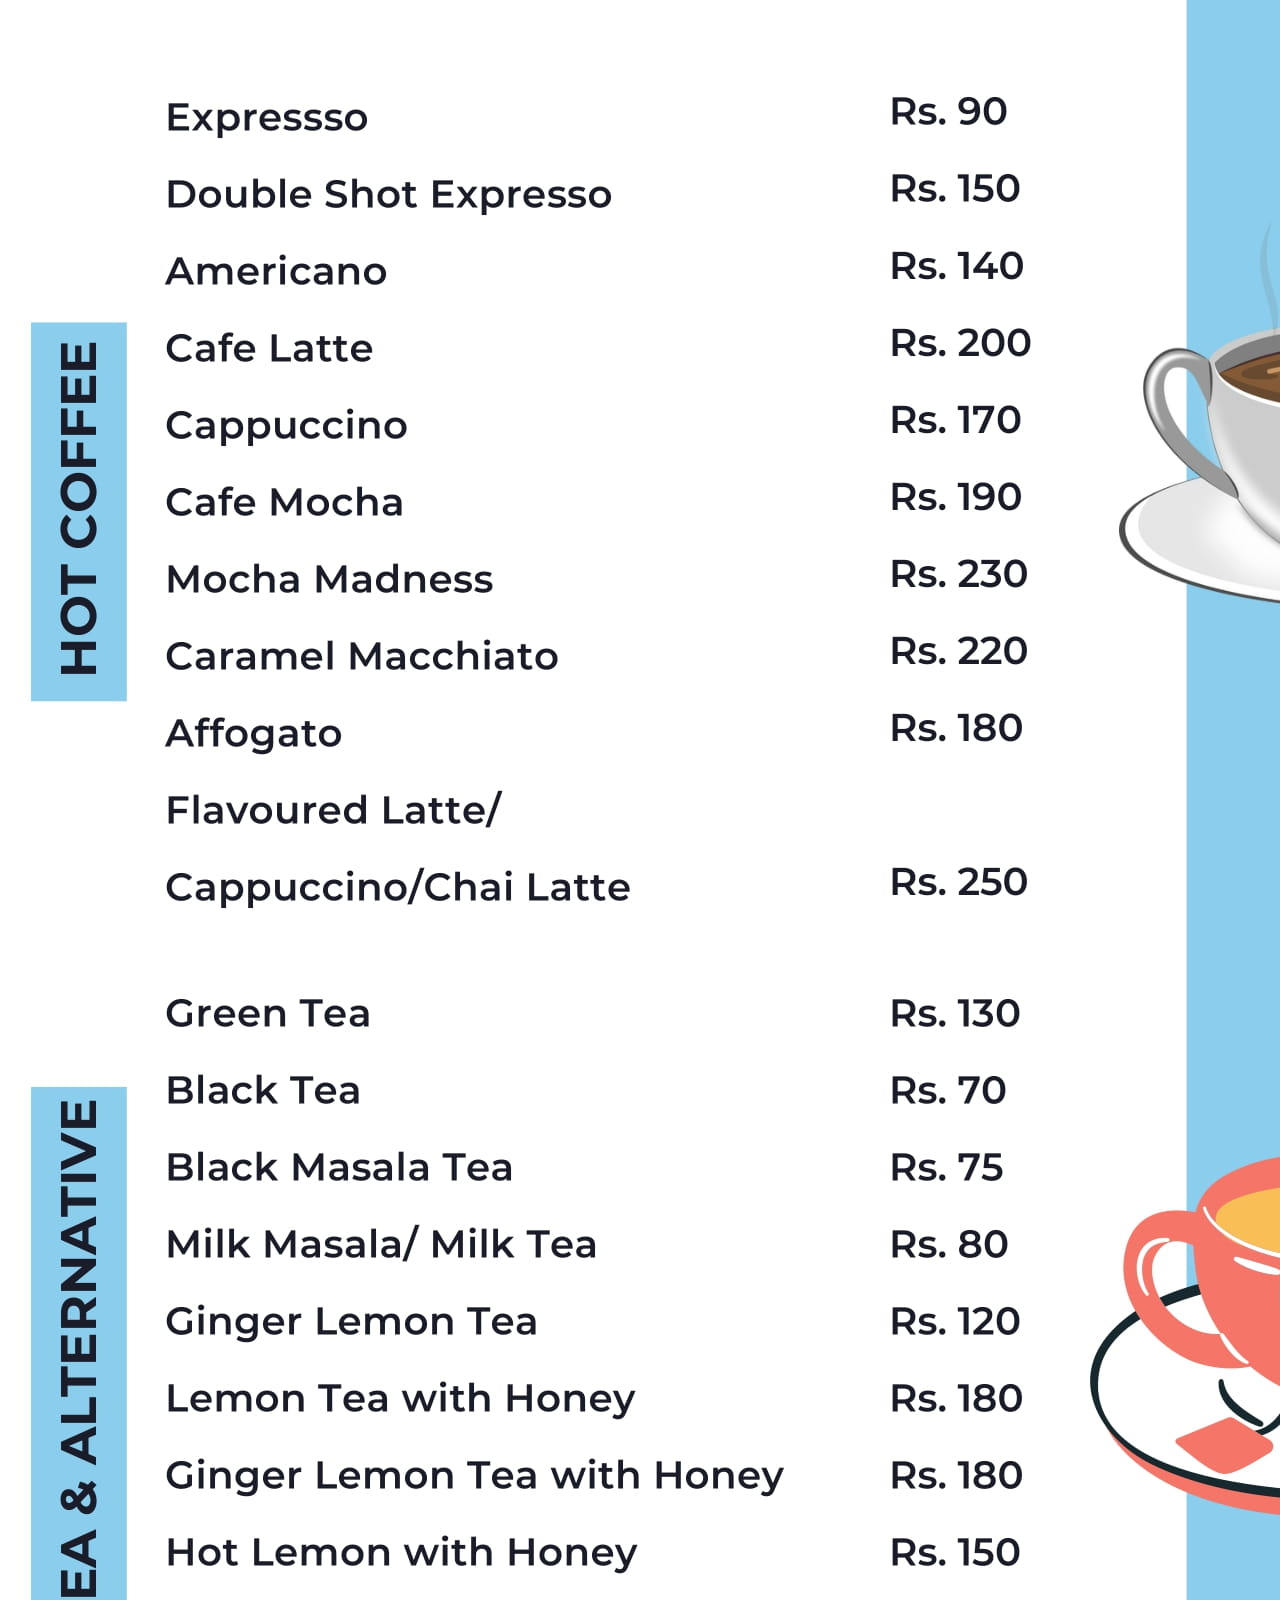
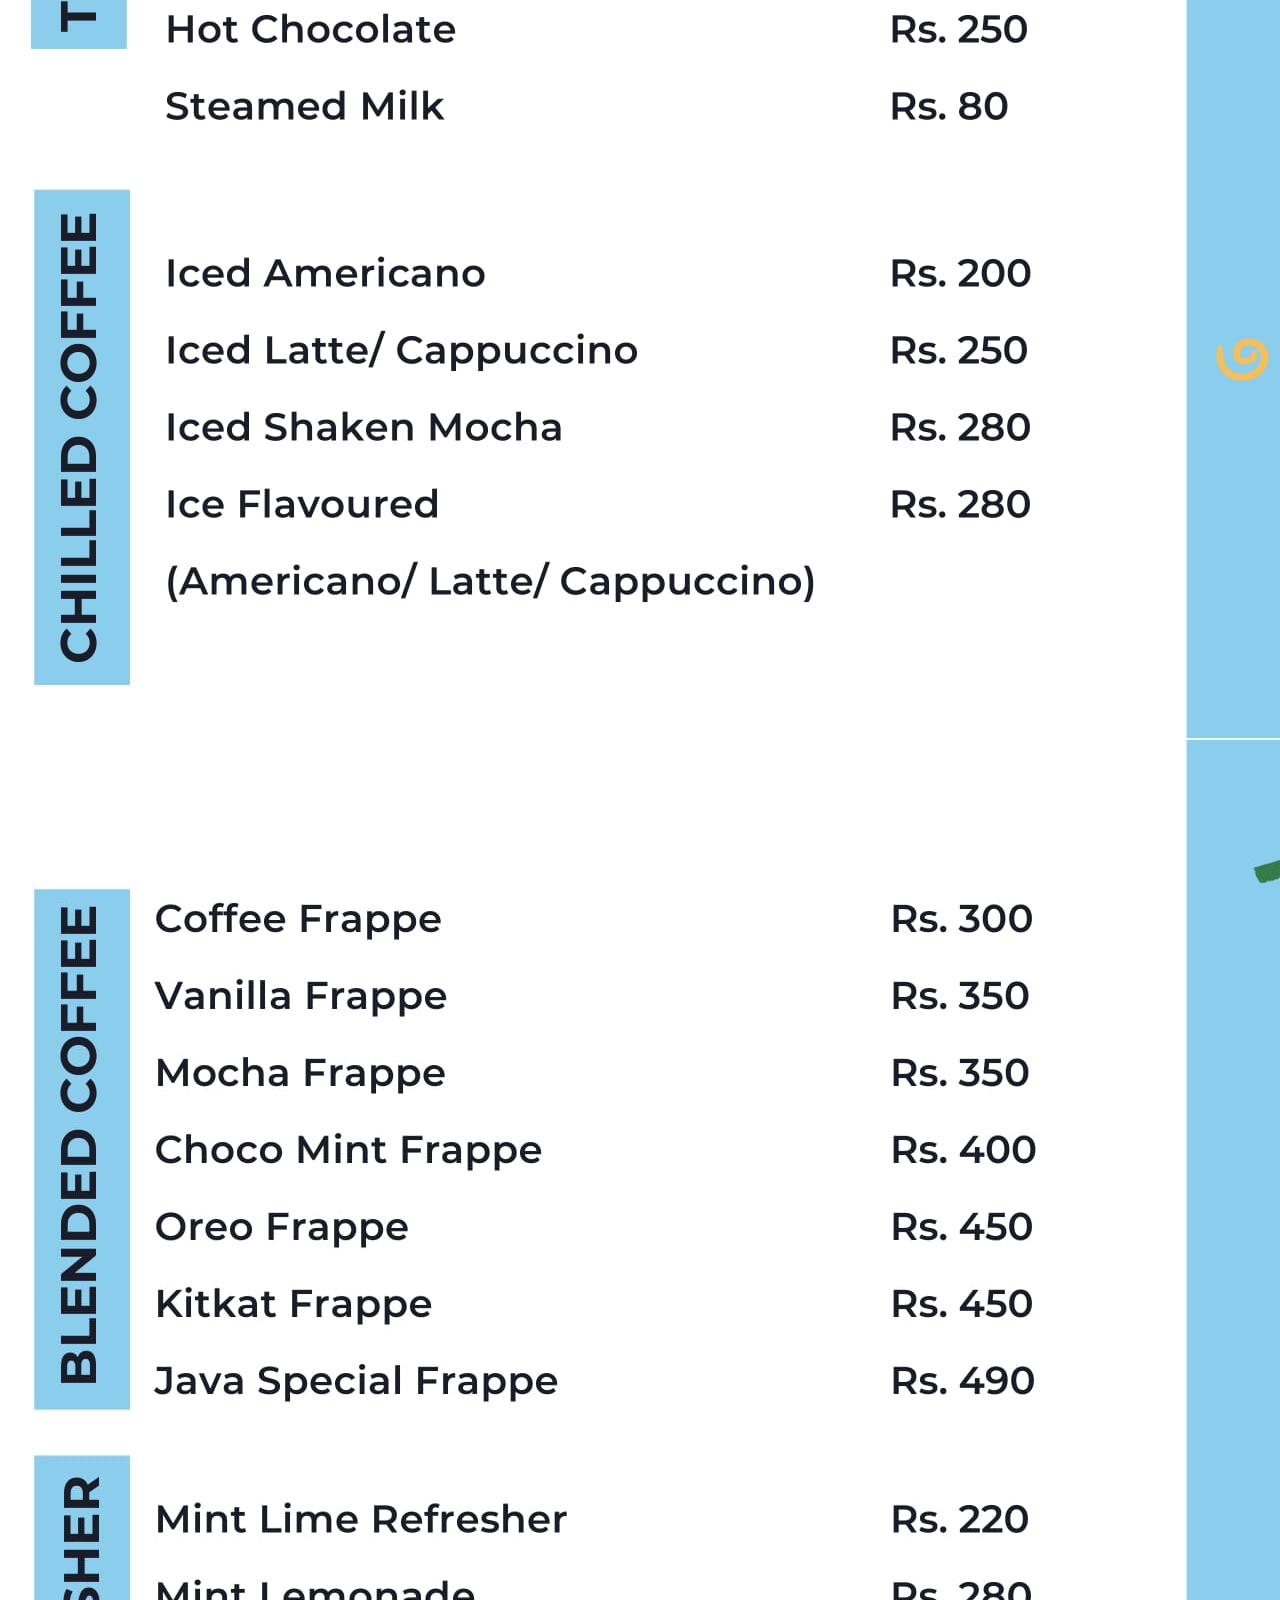
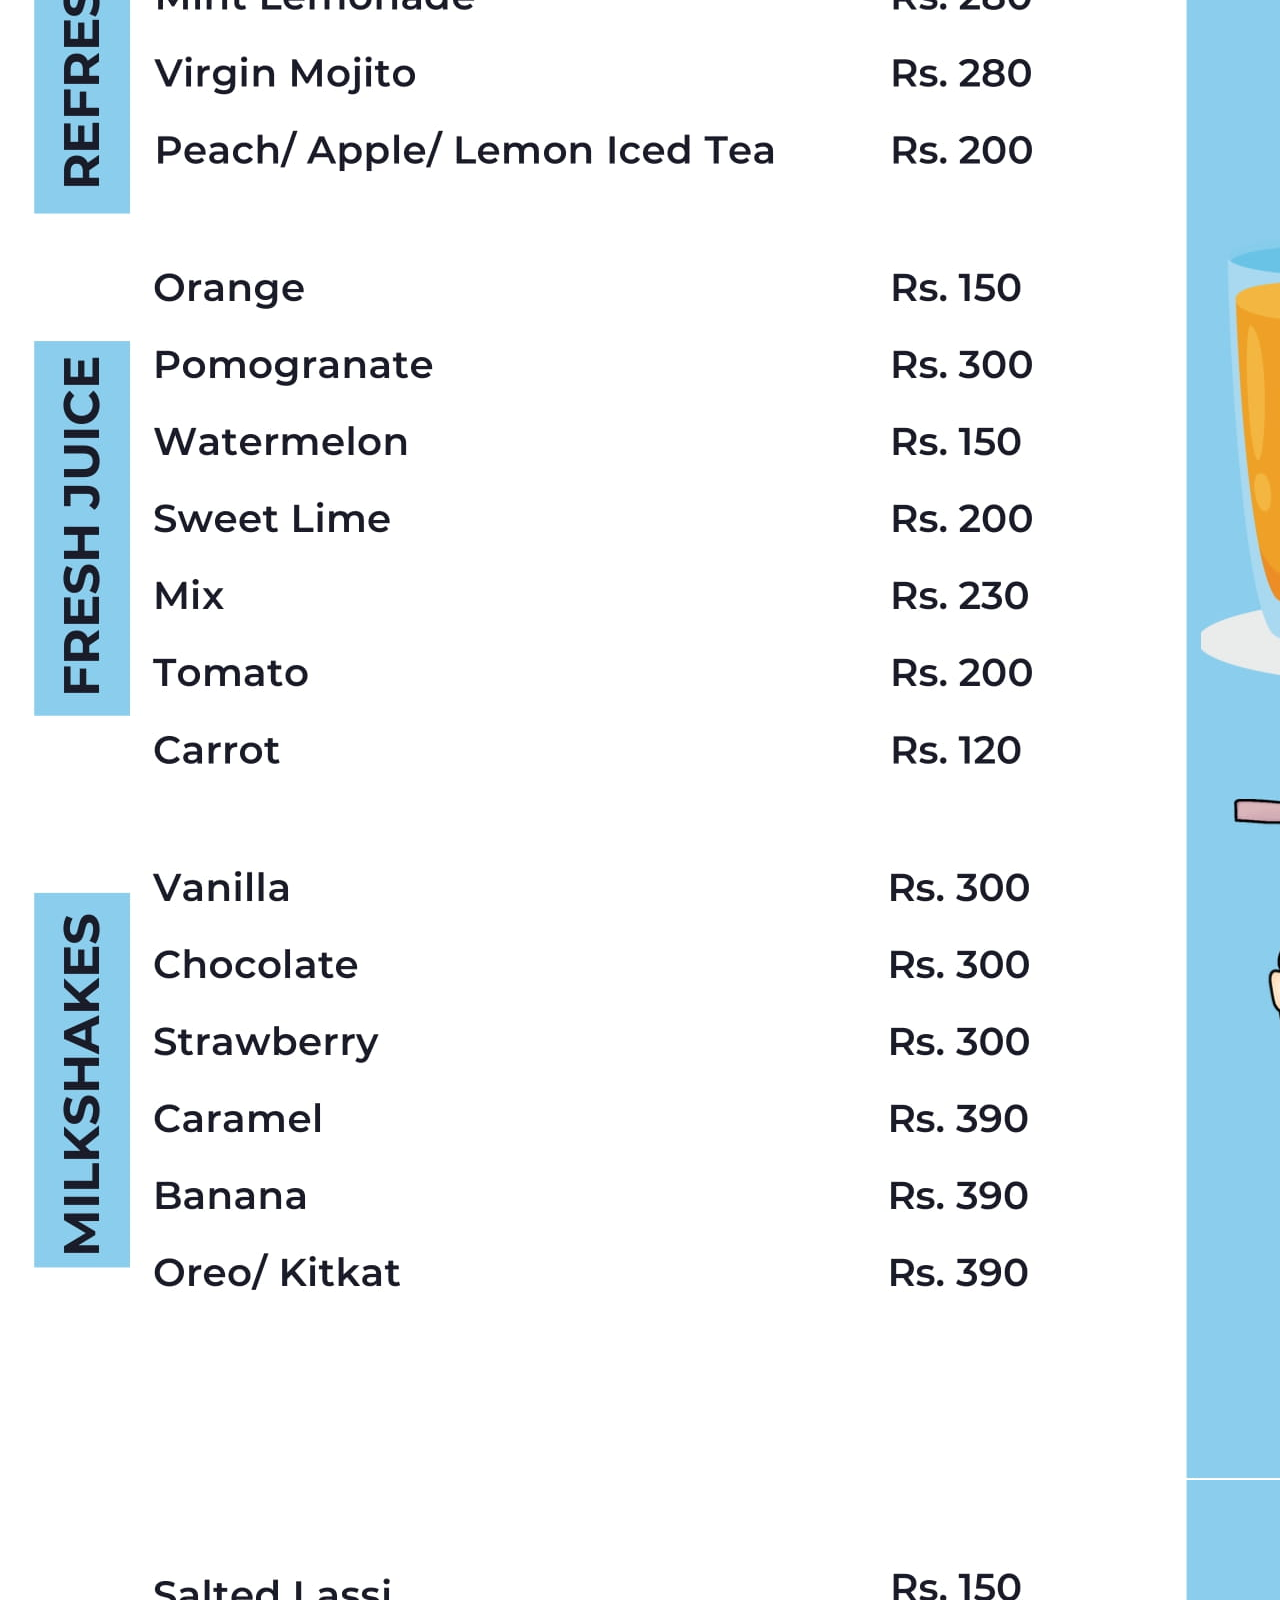
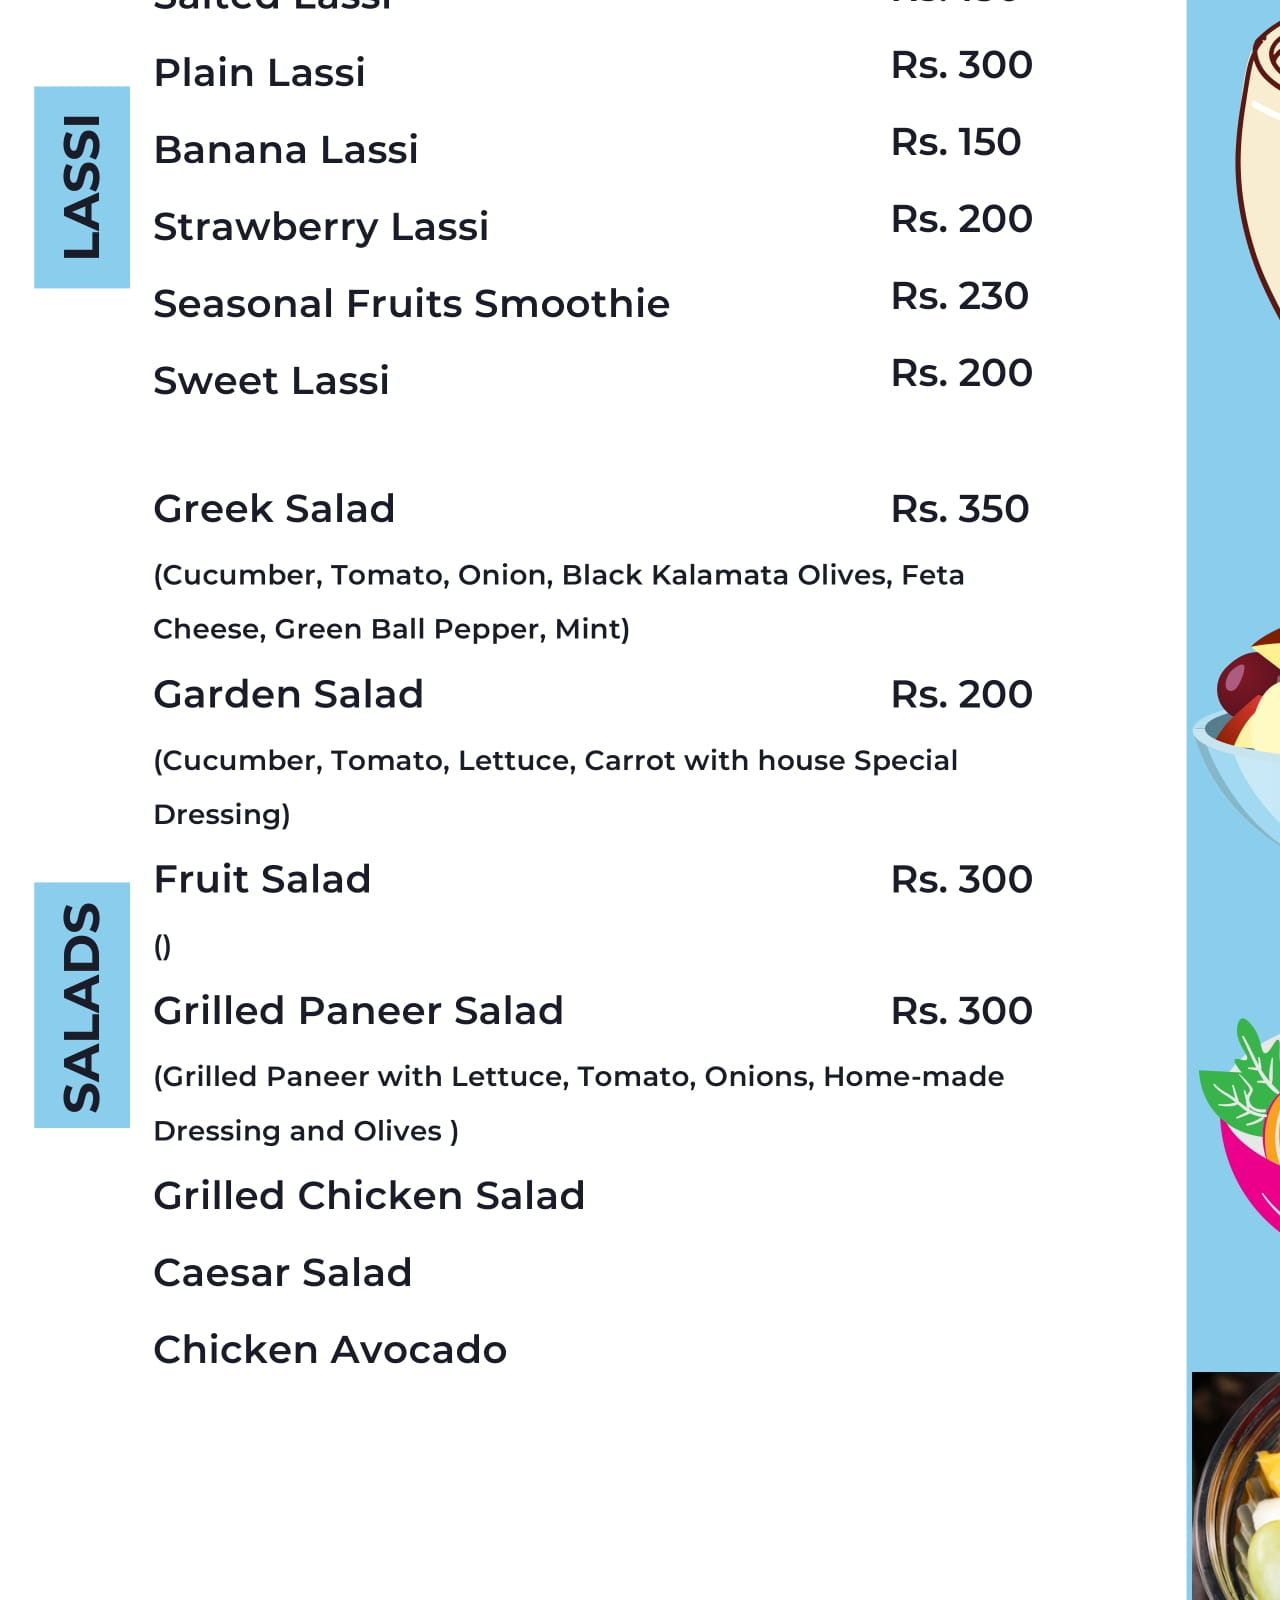
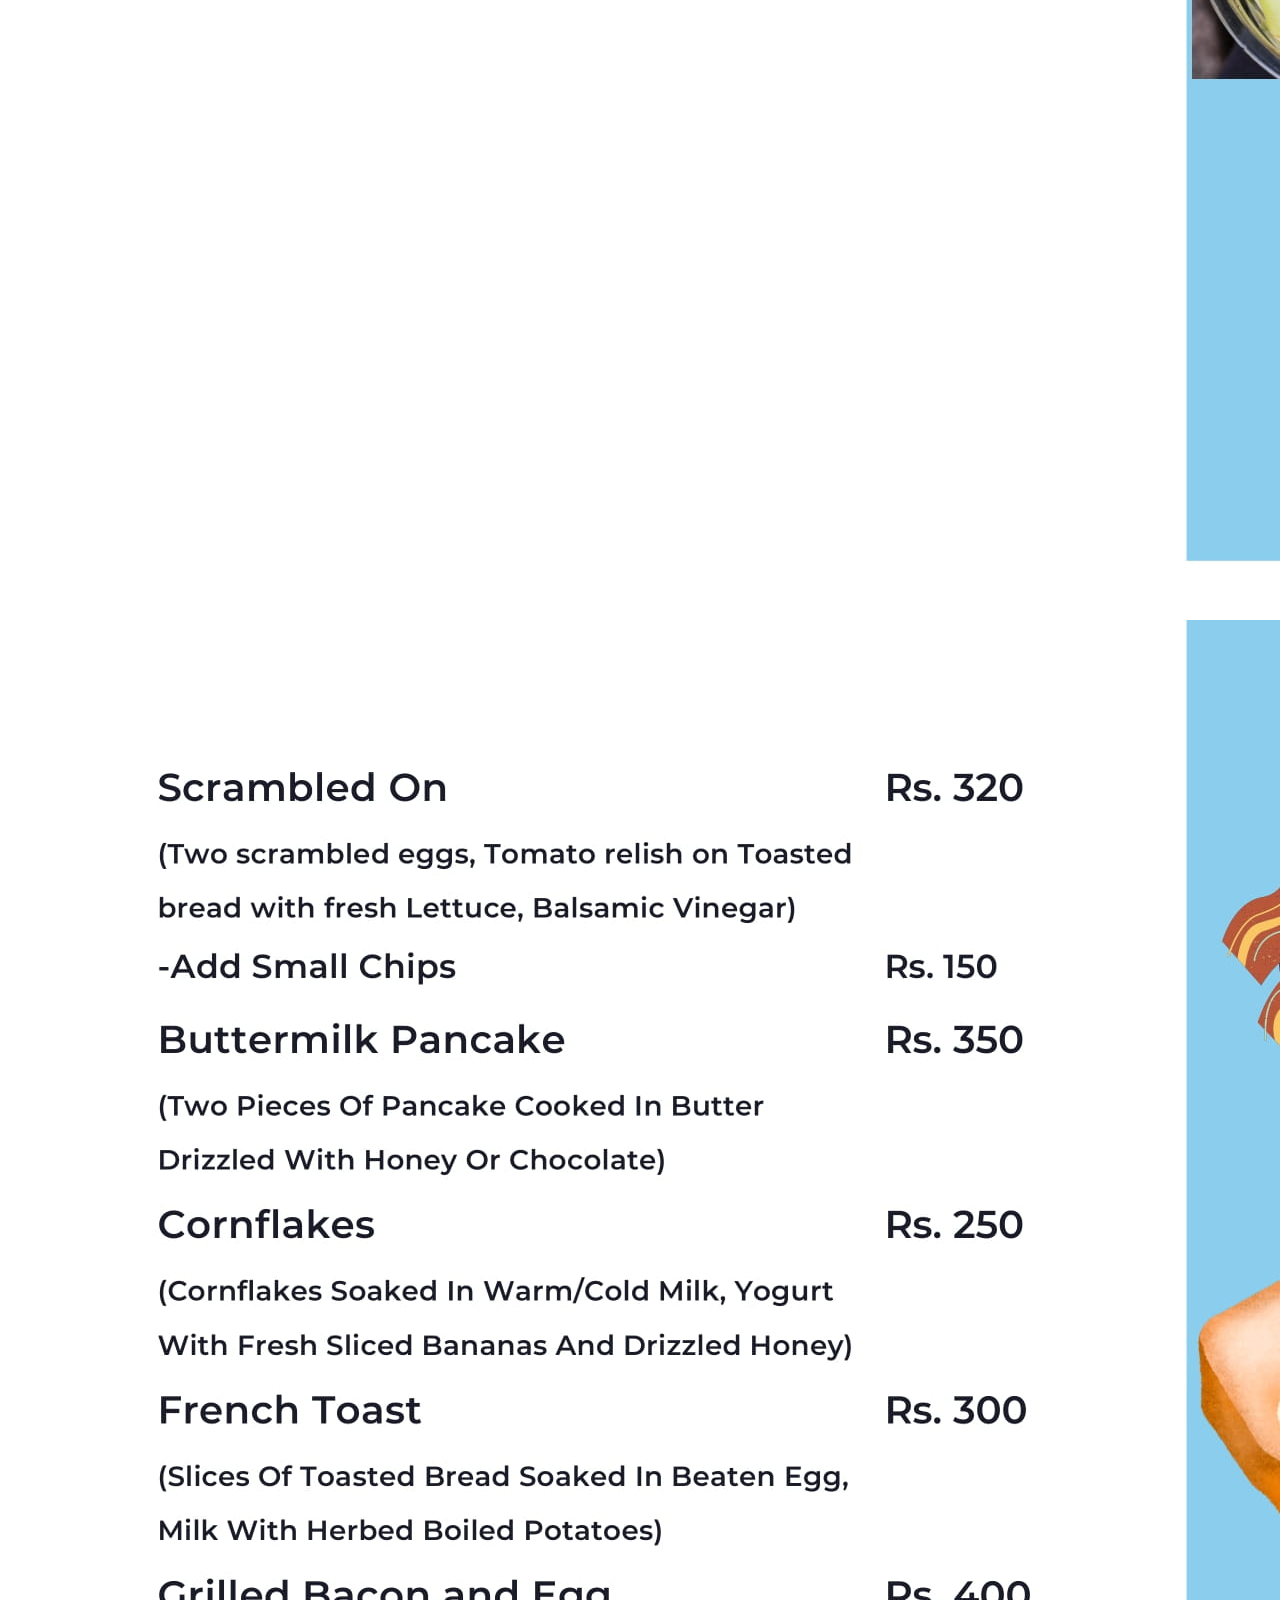
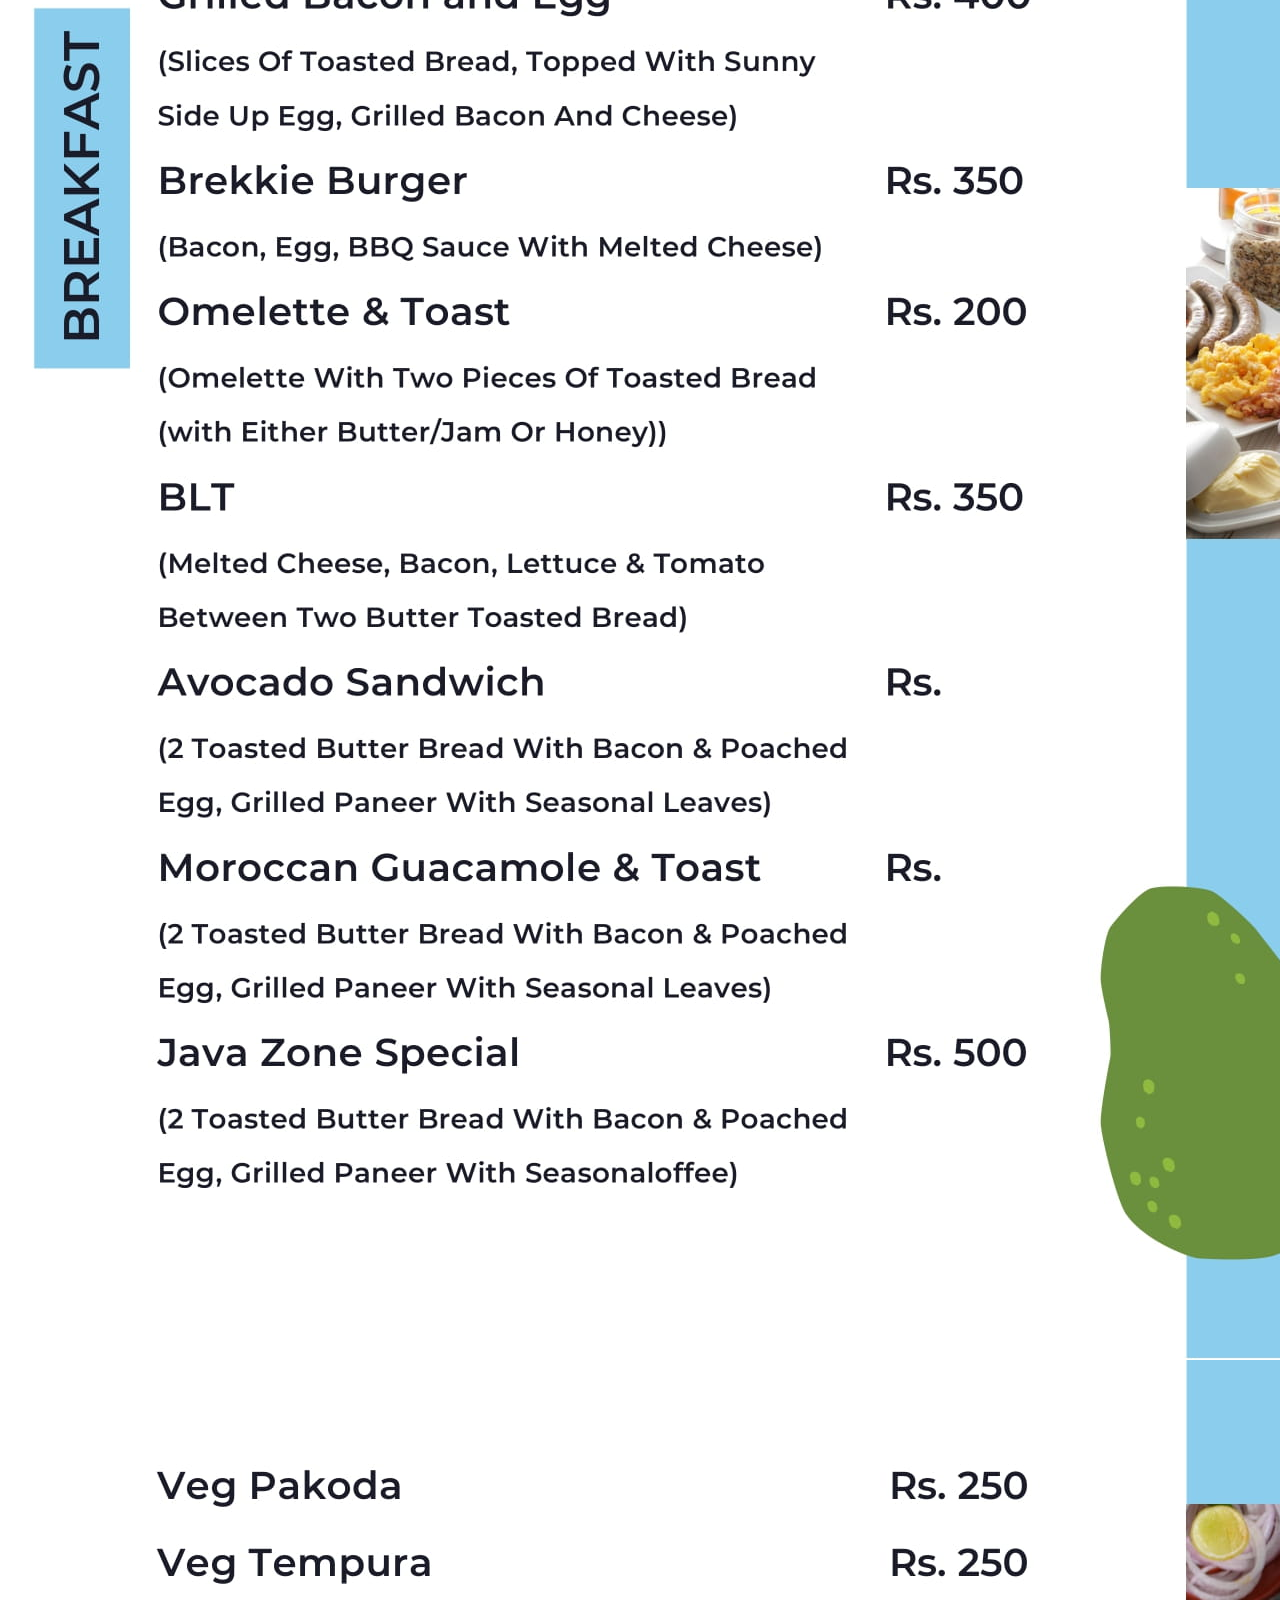
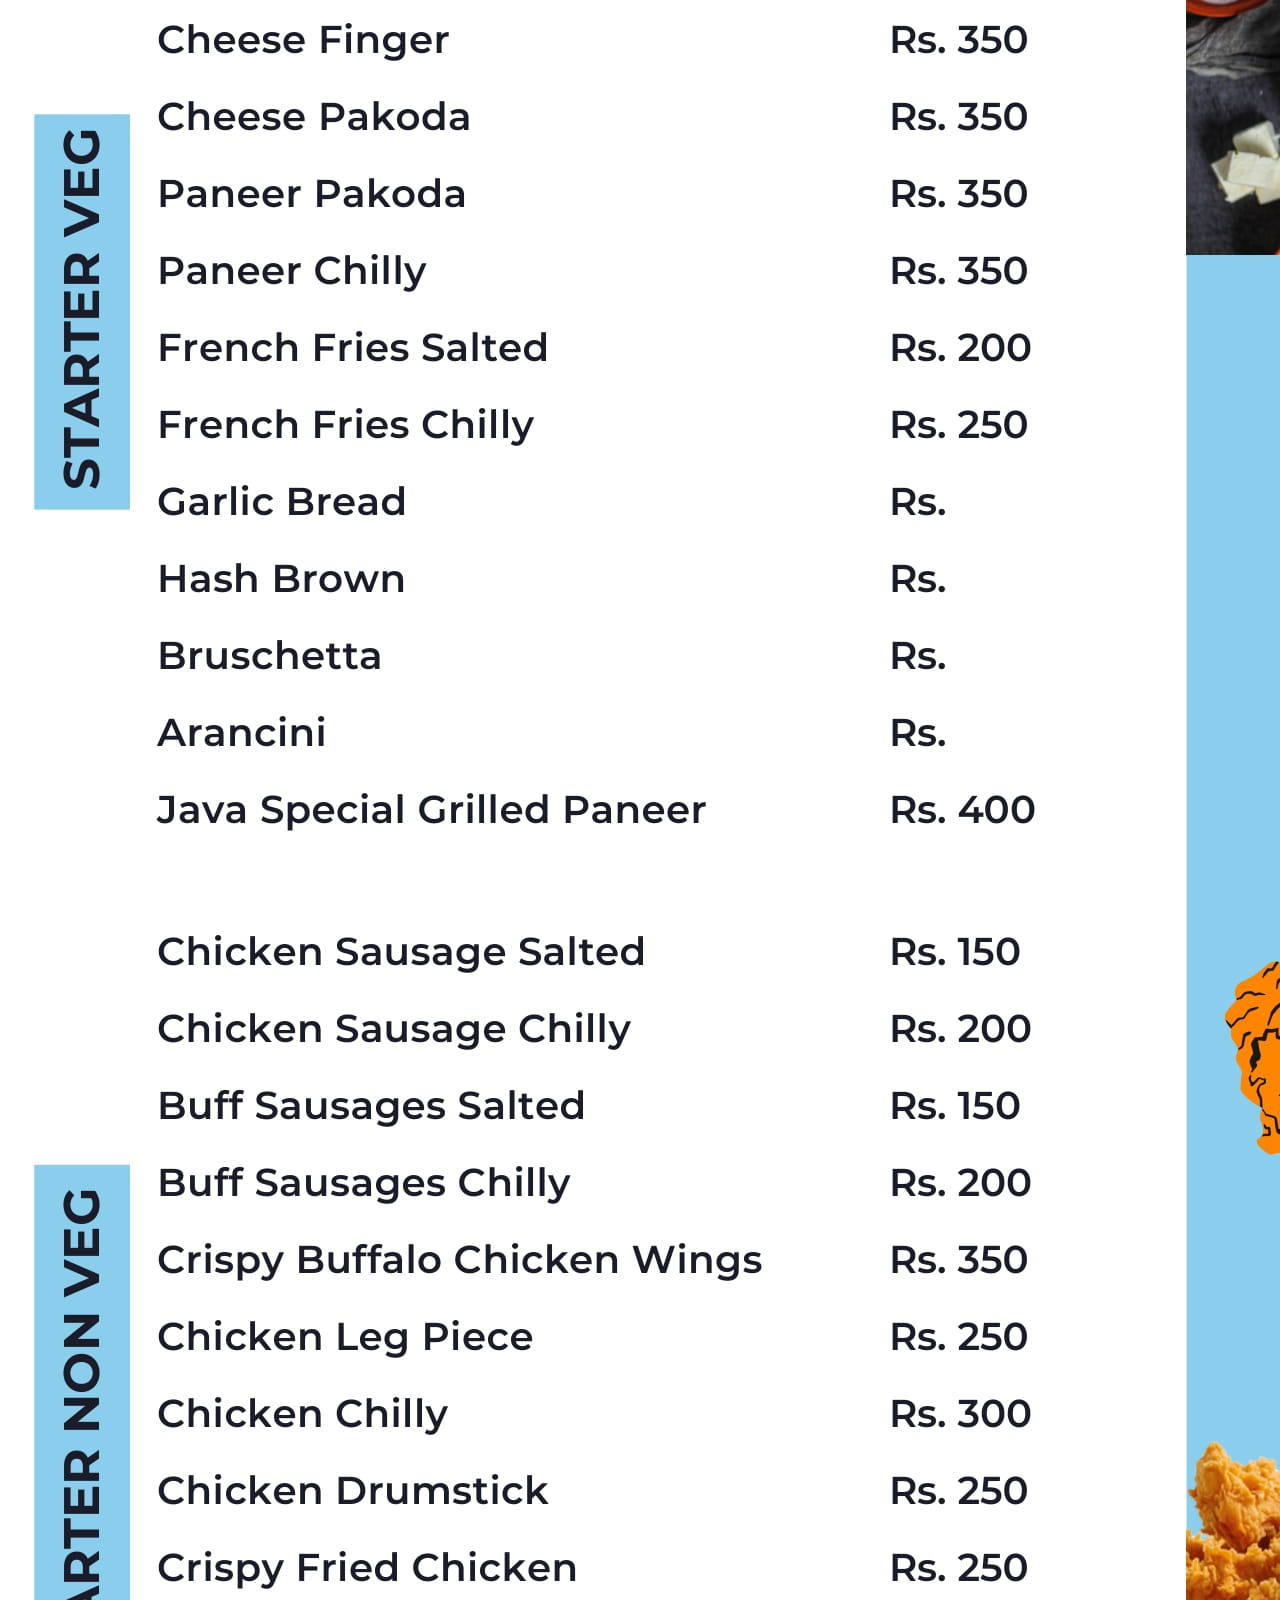
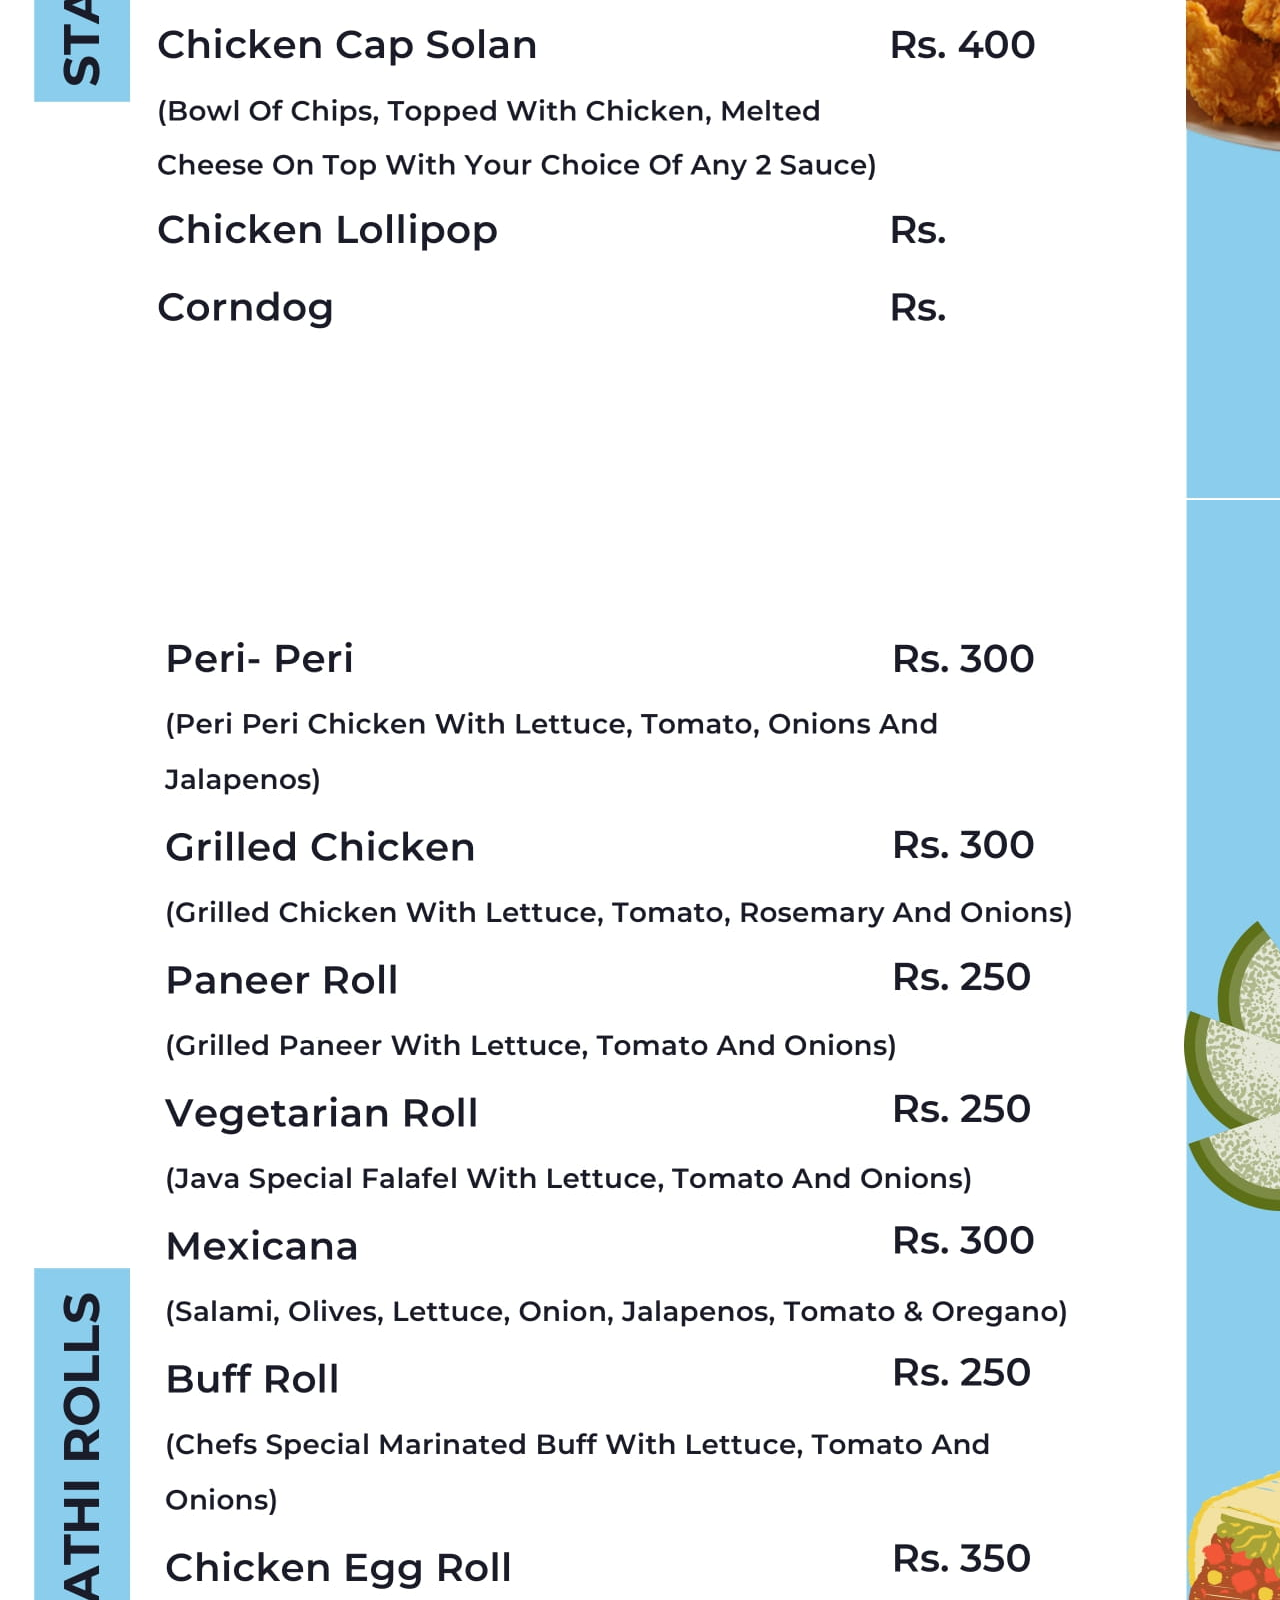
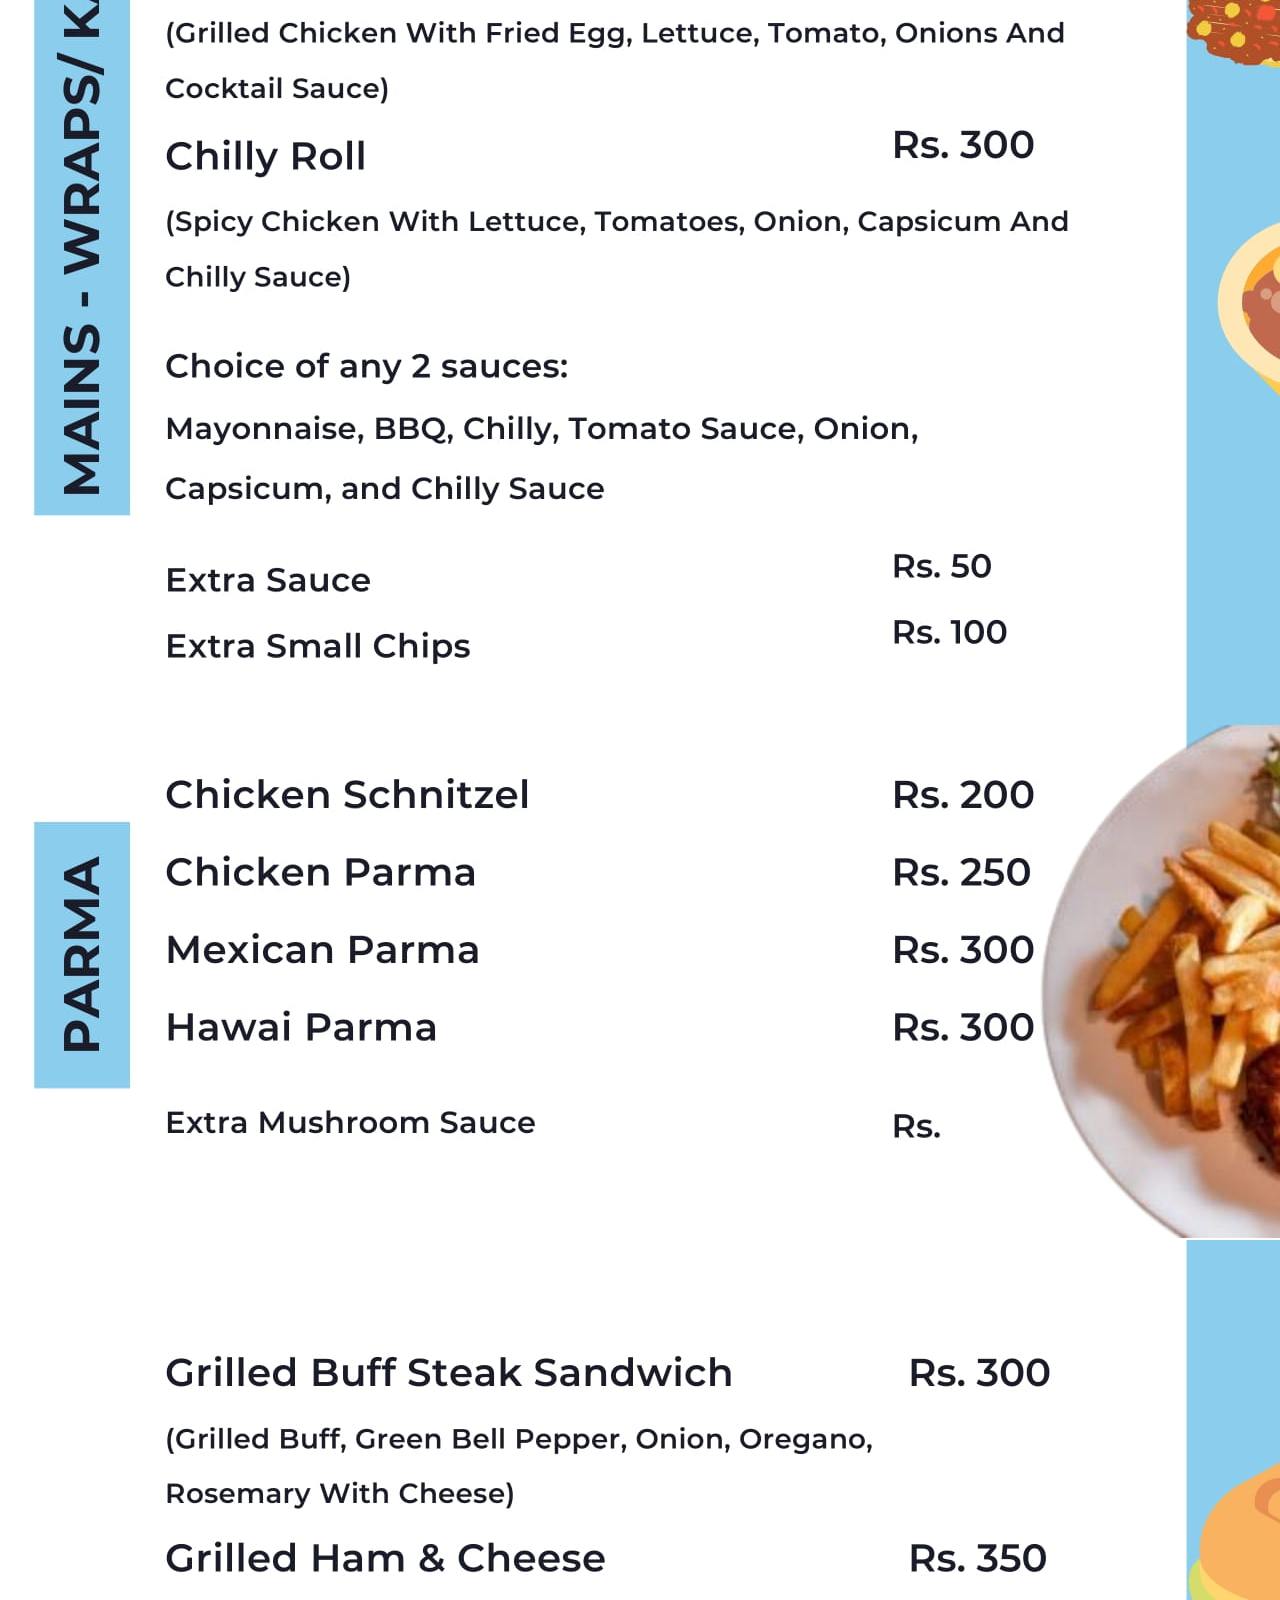
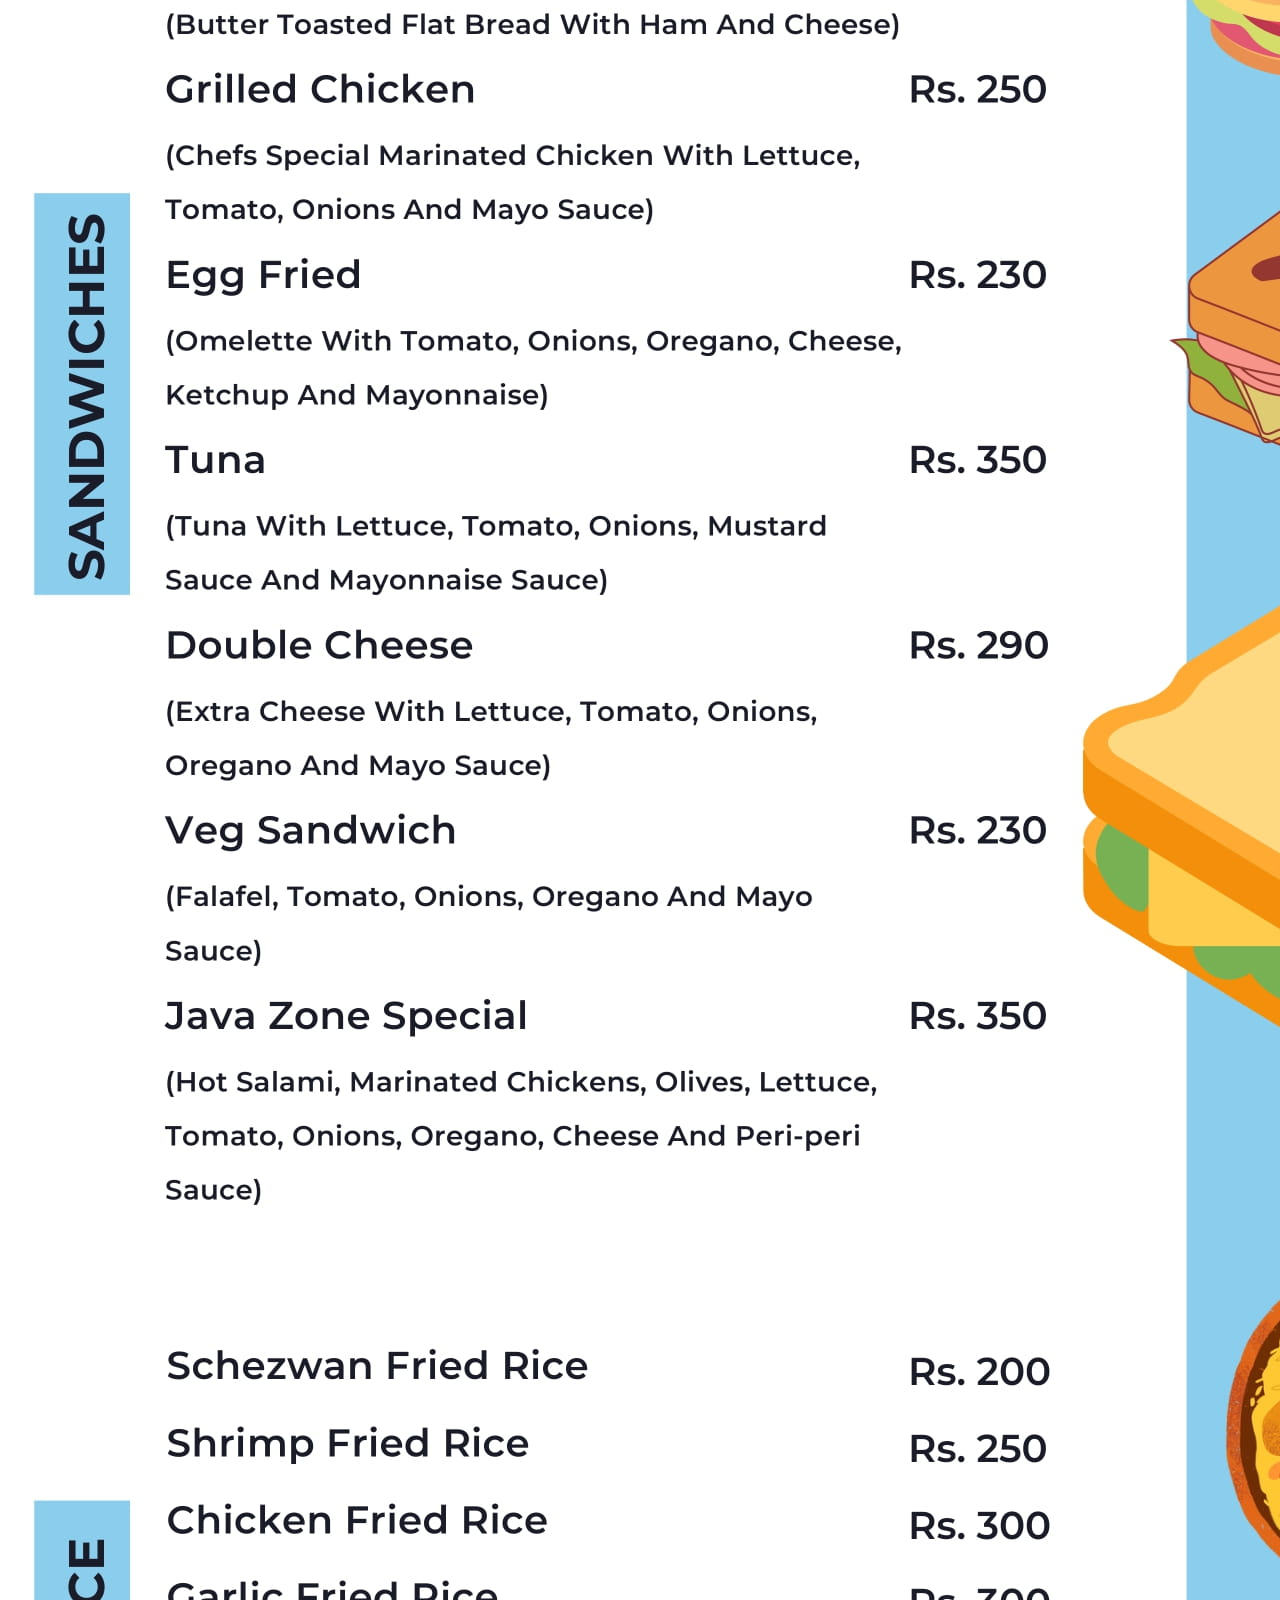
==== menu.html @ 5d5555c4 "menus added" ====
<!DOCTYPE html>
<html lang="en">
<head>
    <meta charset="UTF-8">
    <meta http-equiv="X-UA-Compatible" content="IE=edge">
    <meta name="viewport" content="width=device-width, initial-scale=1.0">
    <title>Java Zone and Bistro</title>
    <link rel="stylesheet" href="styles.css">
    <link rel="stylesheet" href="https://maxcdn.bootstrapcdn.com/bootstrap/3.4.1/css/bootstrap.min.css">
    <script src="https://ajax.googleapis.com/ajax/libs/jquery/3.6.0/jquery.min.js"></script>
    <script src="https://maxcdn.bootstrapcdn.com/bootstrap/3.4.1/js/bootstrap.min.js"></script>
    <script src="https://cdn.jsdelivr.net/npm/bootstrap@5.2.0/dist/js/bootstrap.bundle.min.js" integrity="sha384-A3rJD856KowSb7dwlZdYEkO39Gagi7vIsF0jrRAoQmDKKtQBHUuLZ9AsSv4jD4Xa" crossorigin="anonymous"></script>
    <link rel="stylesheet" href="https://cdn.jsdelivr.net/npm/bootstrap@5.2.0/dist/css/bootstrap.min.css" integrity="sha384-gH2yIJqKdNHPEq0n4Mqa/HGKIhSkIHeL5AyhkYV8i59U5AR6csBvApHHNl/vI1Bx" crossorigin="anonymous">
    <script>
      function clickAlert() {
        alert("Can't order now. We are still working on it. If you are in a hurry we are open 24 hours for your service at Tridevi Sadak(Infront of Sanchaya Kosh), Thamel.");
    }
    </script>
</head>
<body>
    <img src="./photo/java menu-01.jpg" class="img-fluid" alt="Responsive image">
    <img src="./photo/java menu-02.jpg" class="img-fluid" alt="Responsive image">
    <img src="./photo/java menu-03.jpg" class="img-fluid" alt="Responsive image">
    <img src="./photo/java menu-04.jpg" class="img-fluid" alt="Responsive image">
    <img src="./photo/java menu-05.jpg" class="img-fluid" alt="Responsive image">
    <img src="./photo/java menu-06.jpg" class="img-fluid" alt="Responsive image">
    <img src="./photo/java menu-07.jpg" class="img-fluid" alt="Responsive image">
    <img src="./photo/java menu-08.jpg" class="img-fluid" alt="Responsive image">
    <img src="./photo/java menu-09.jpg" class="img-fluid" alt="Responsive image">
    <img src="./photo/java menu-10.jpg" class="img-fluid" alt="Responsive image">
    <img src="./photo/java menu-11.jpg" class="img-fluid" alt="Responsive image">
</body>
</html>
---- styles.css ----
*{
    margin: 0;
    padding: 0;
}

.carousel .item {
    height: 550px;
}
  
.item img {
    position: absolute;
    top: 0;
    left: 0;
    min-height: 550px;
}
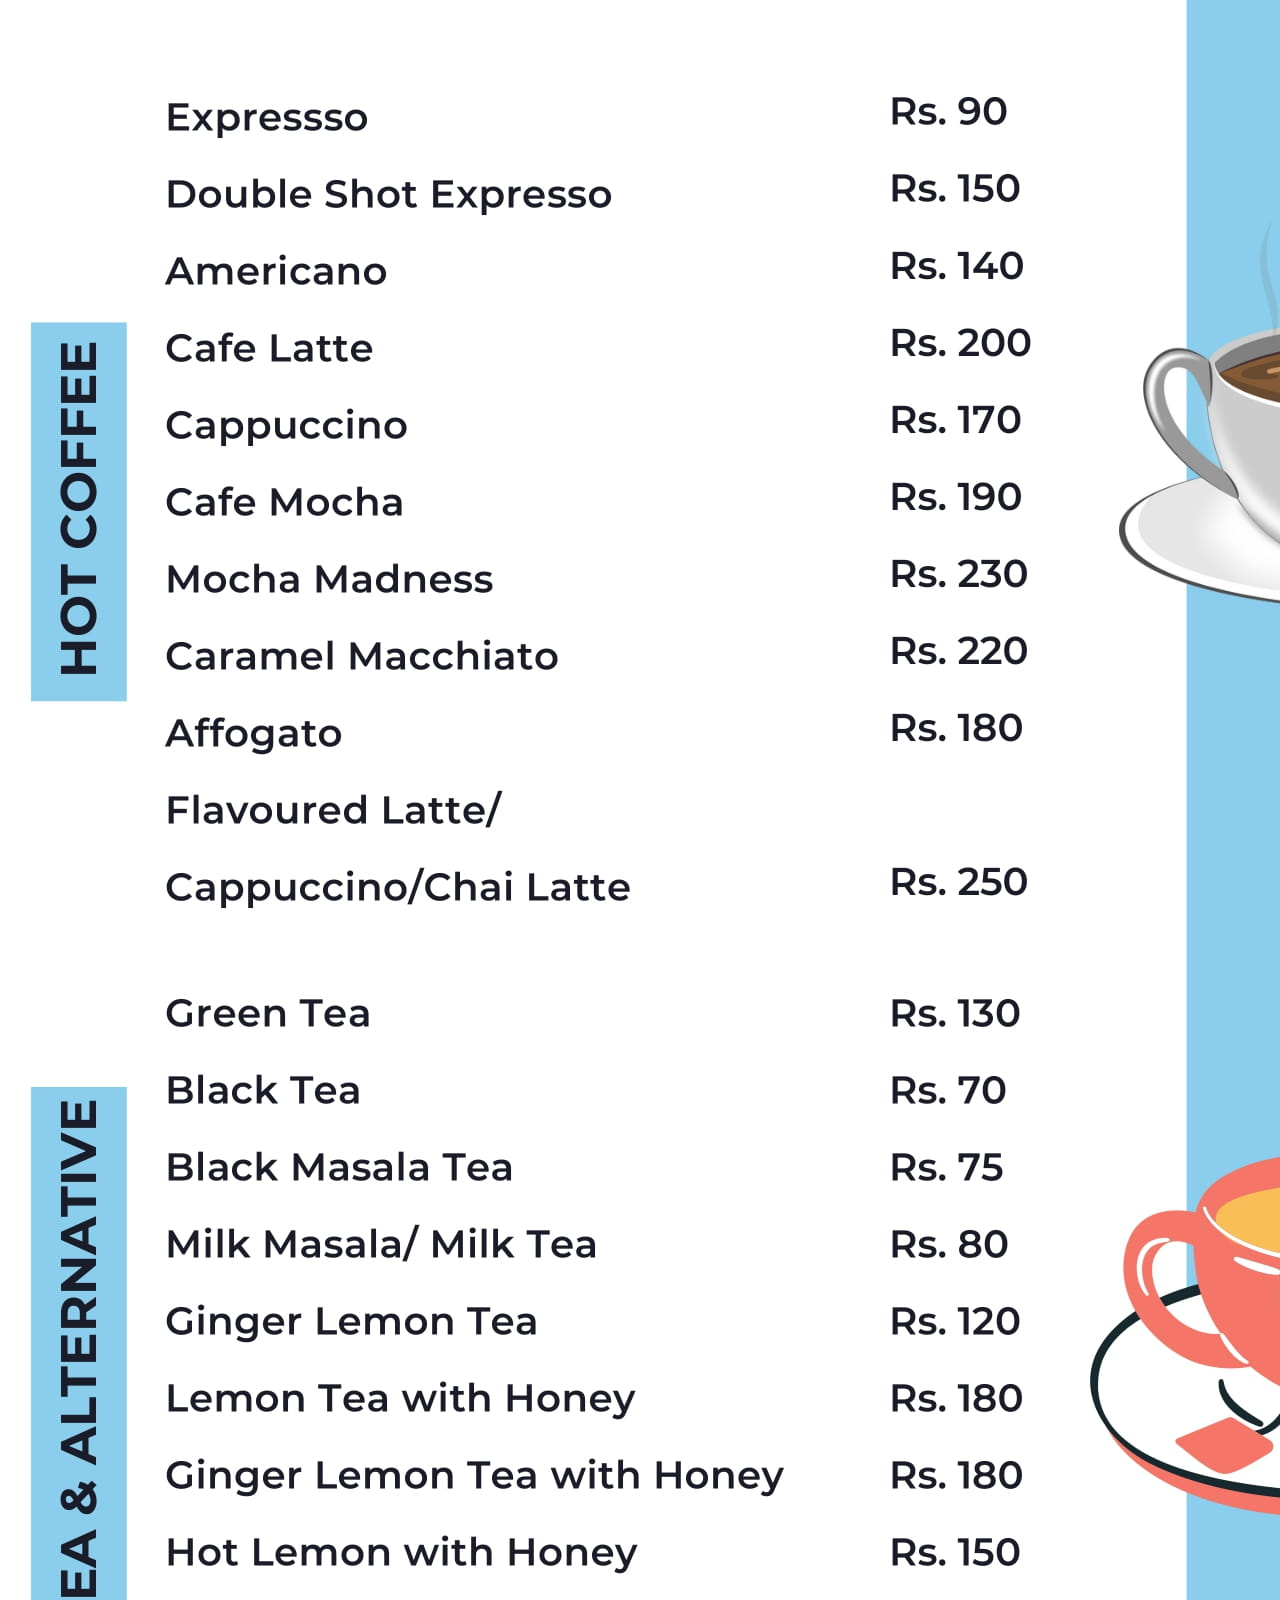
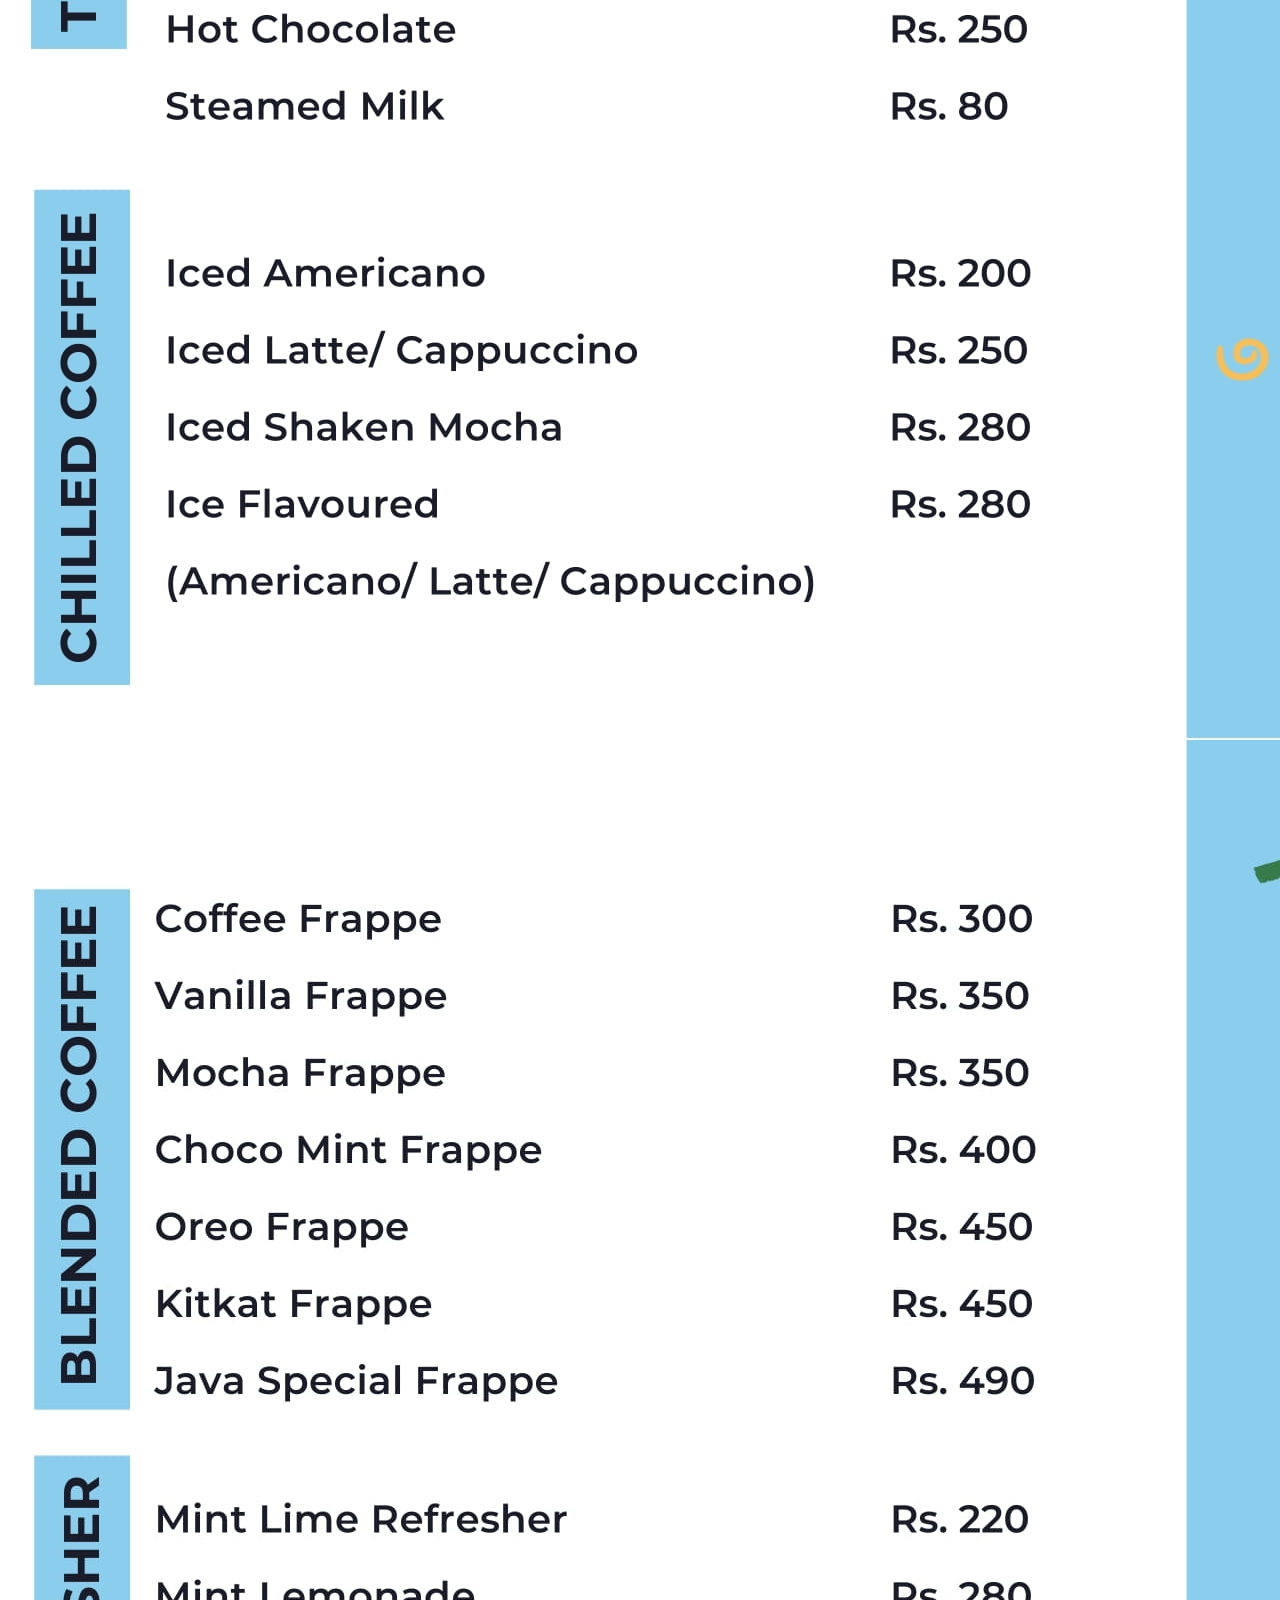
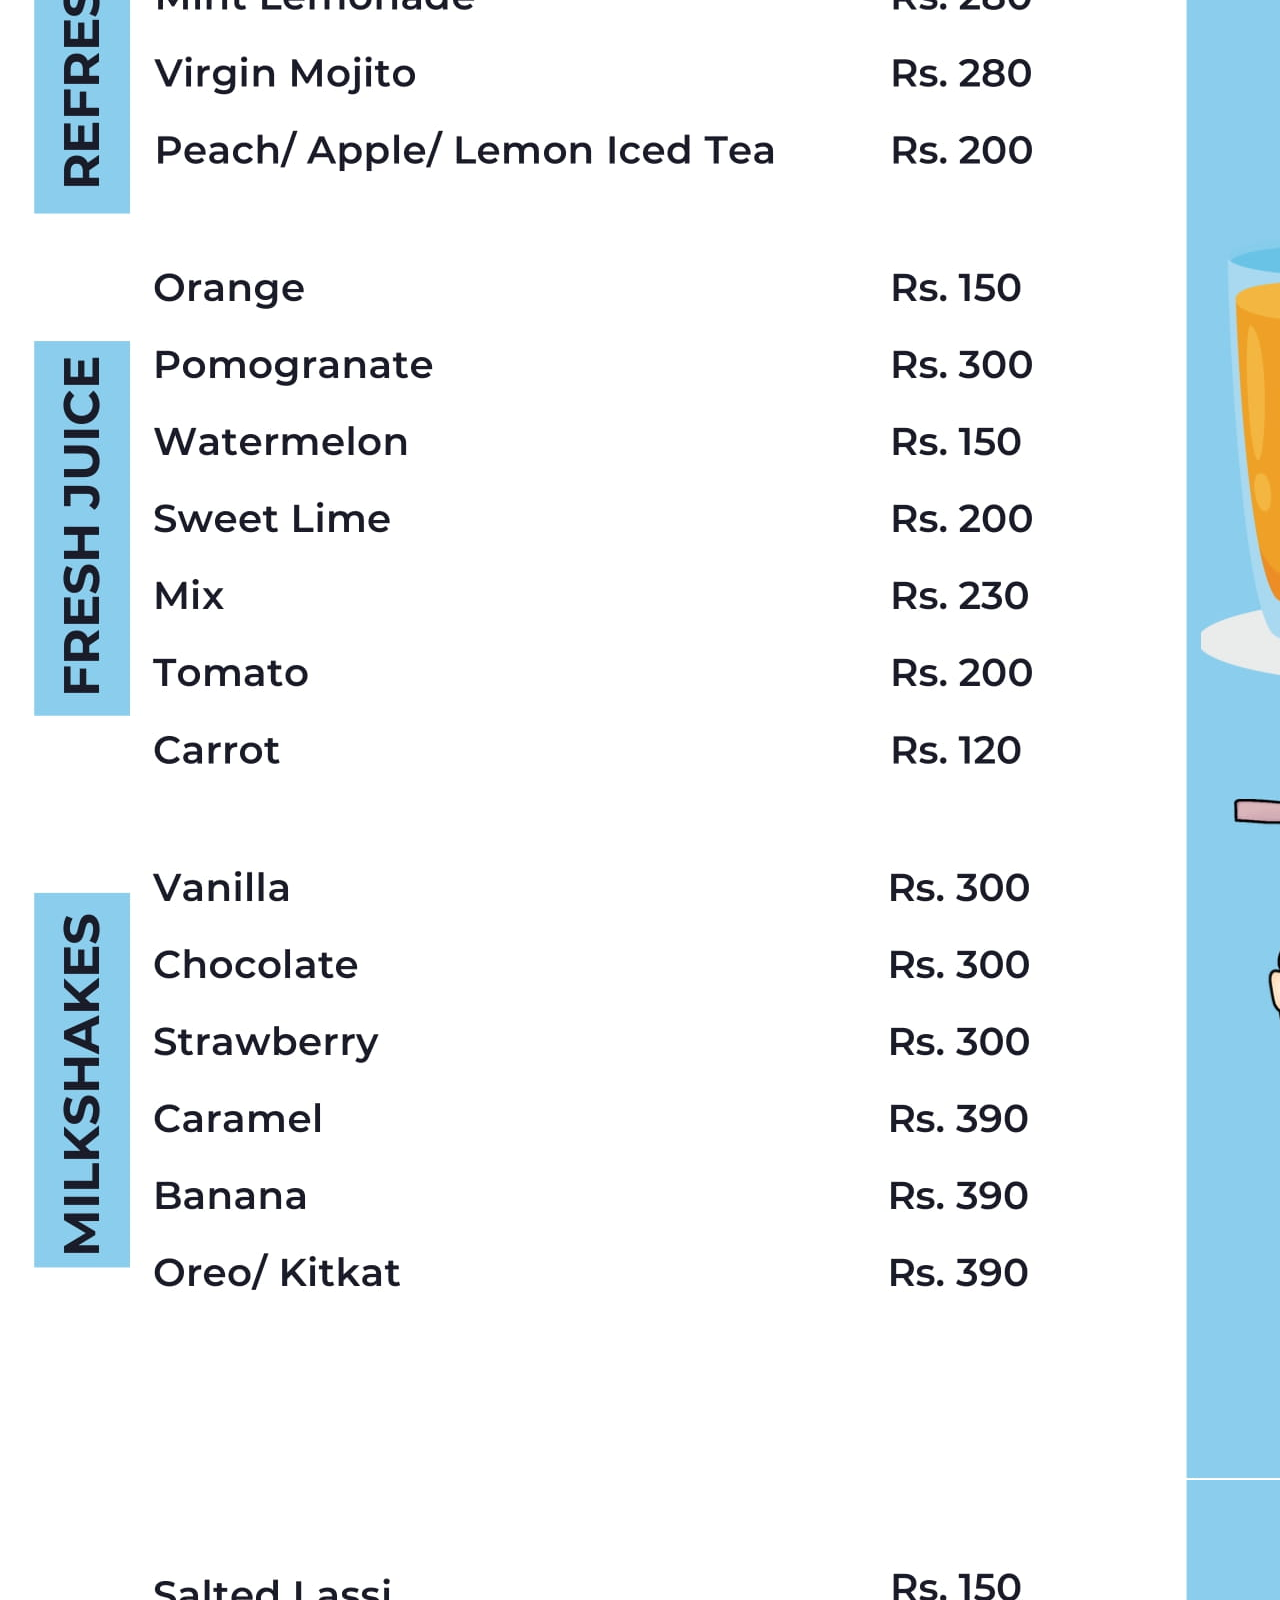
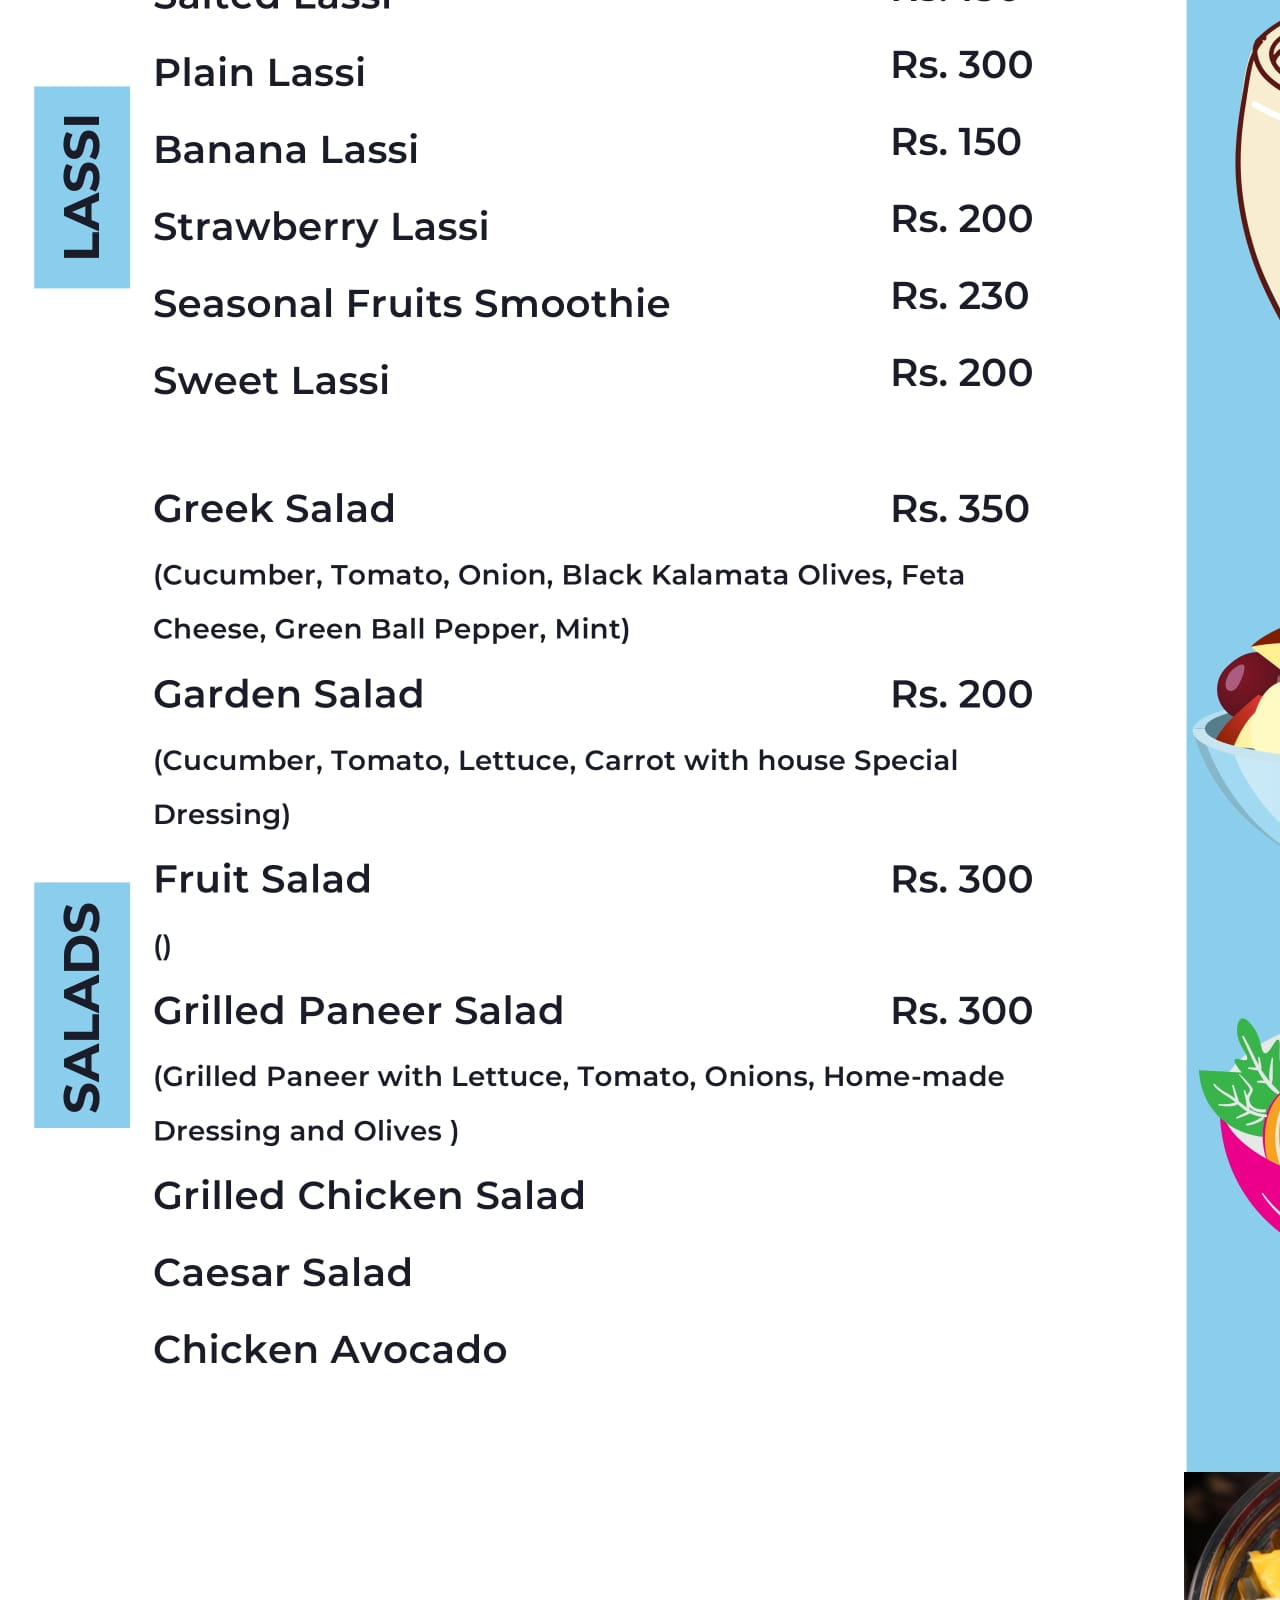
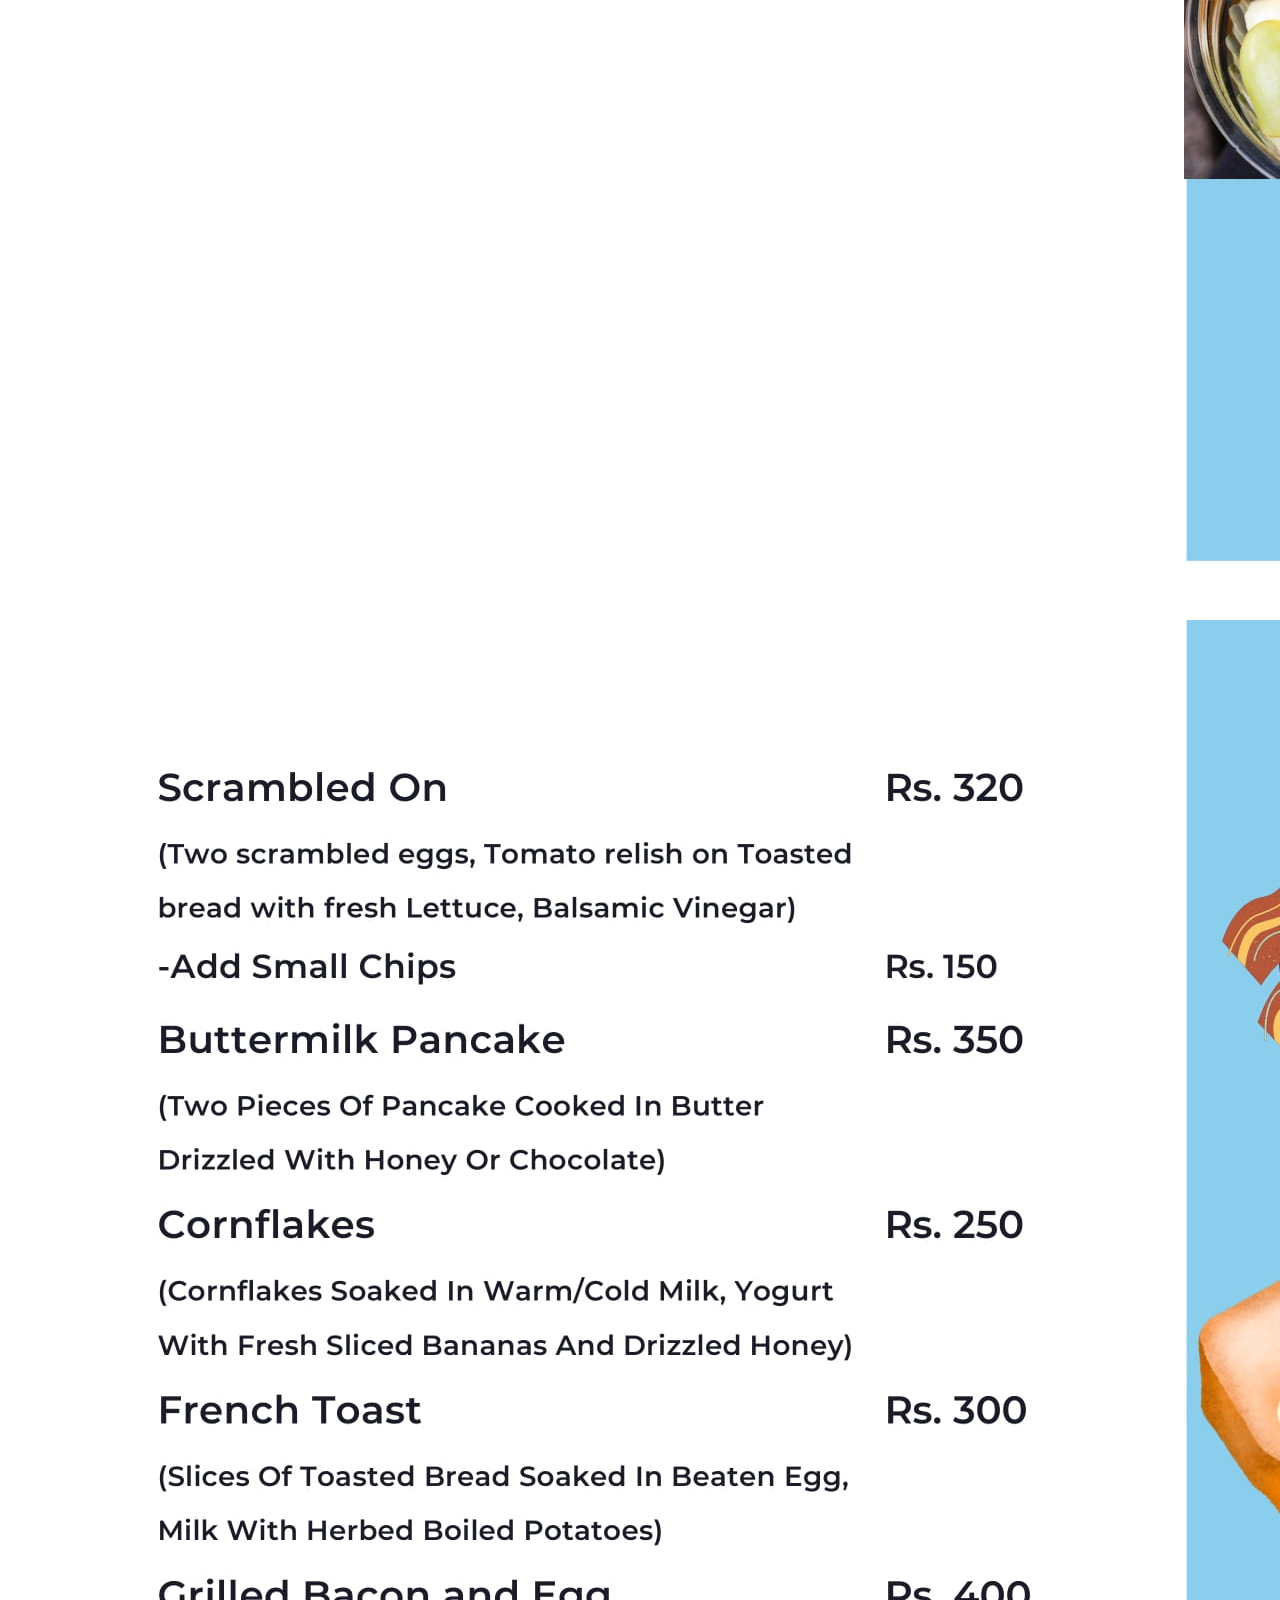
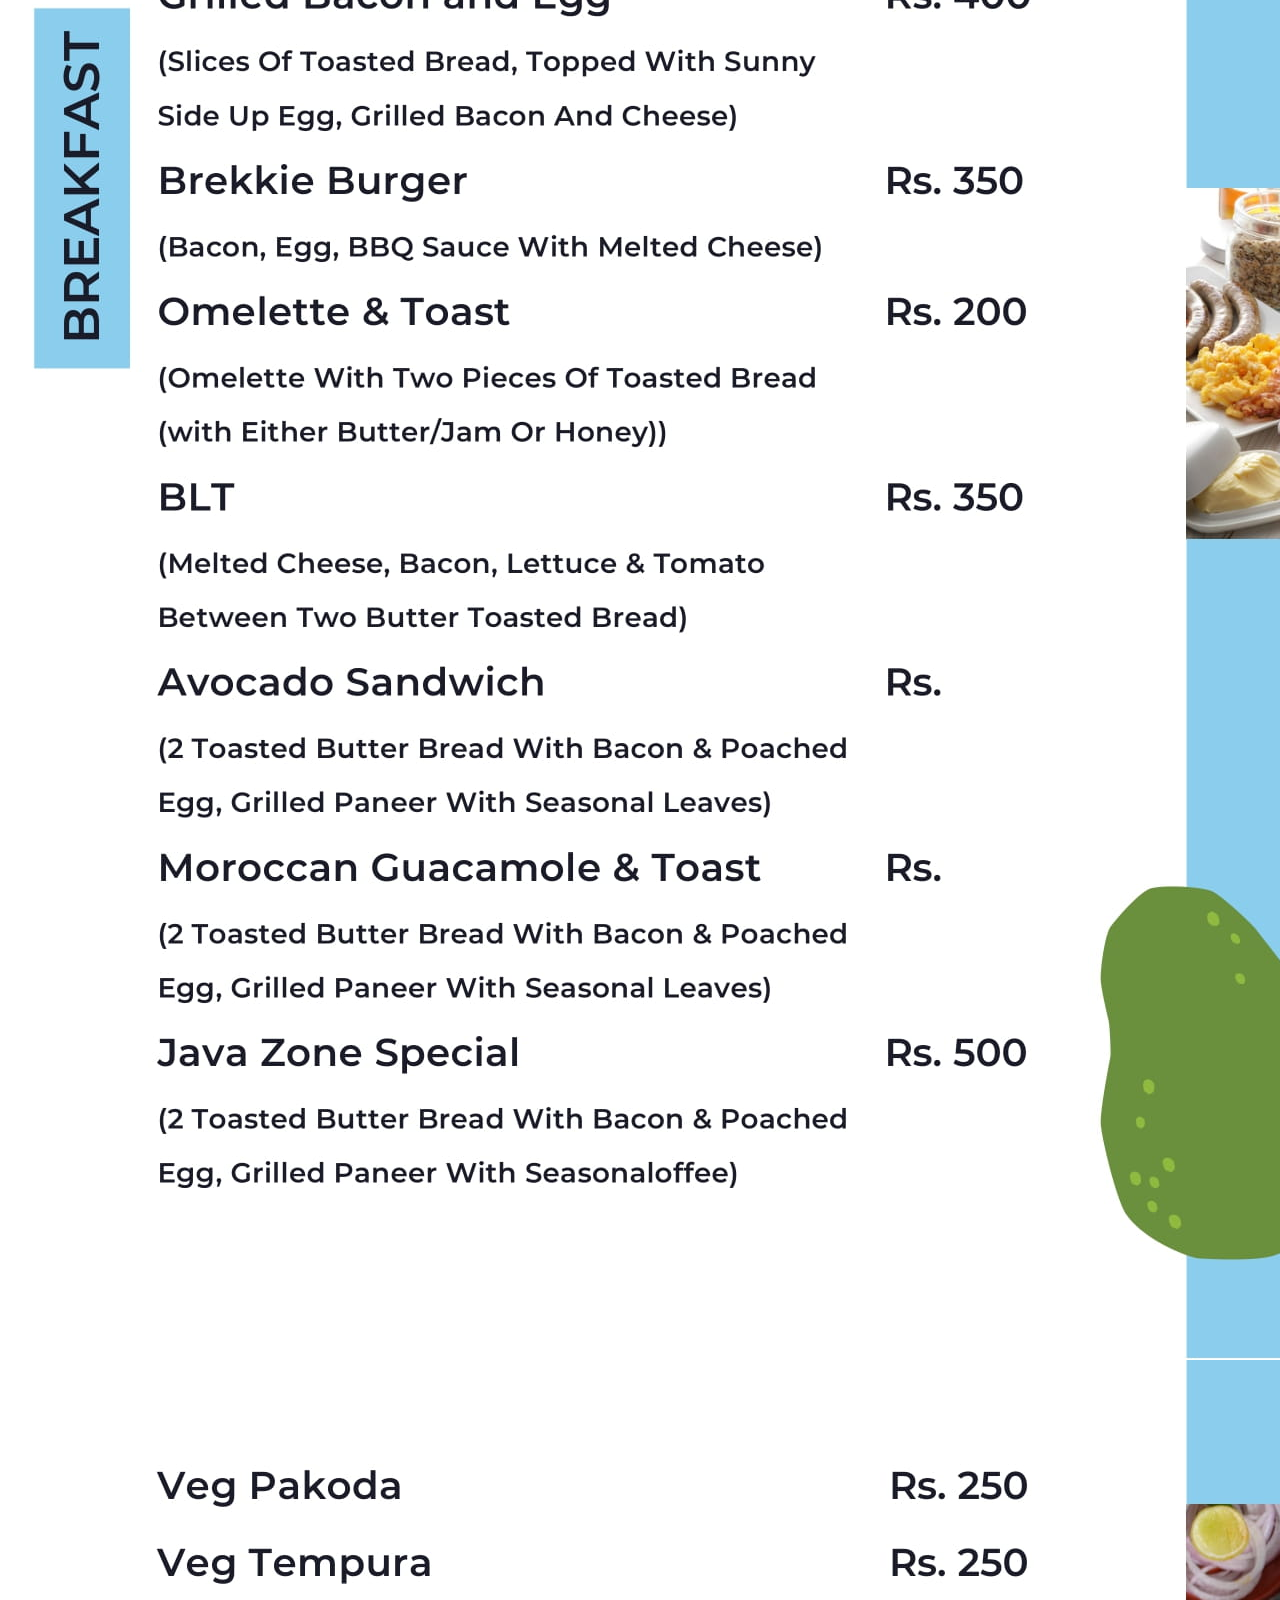
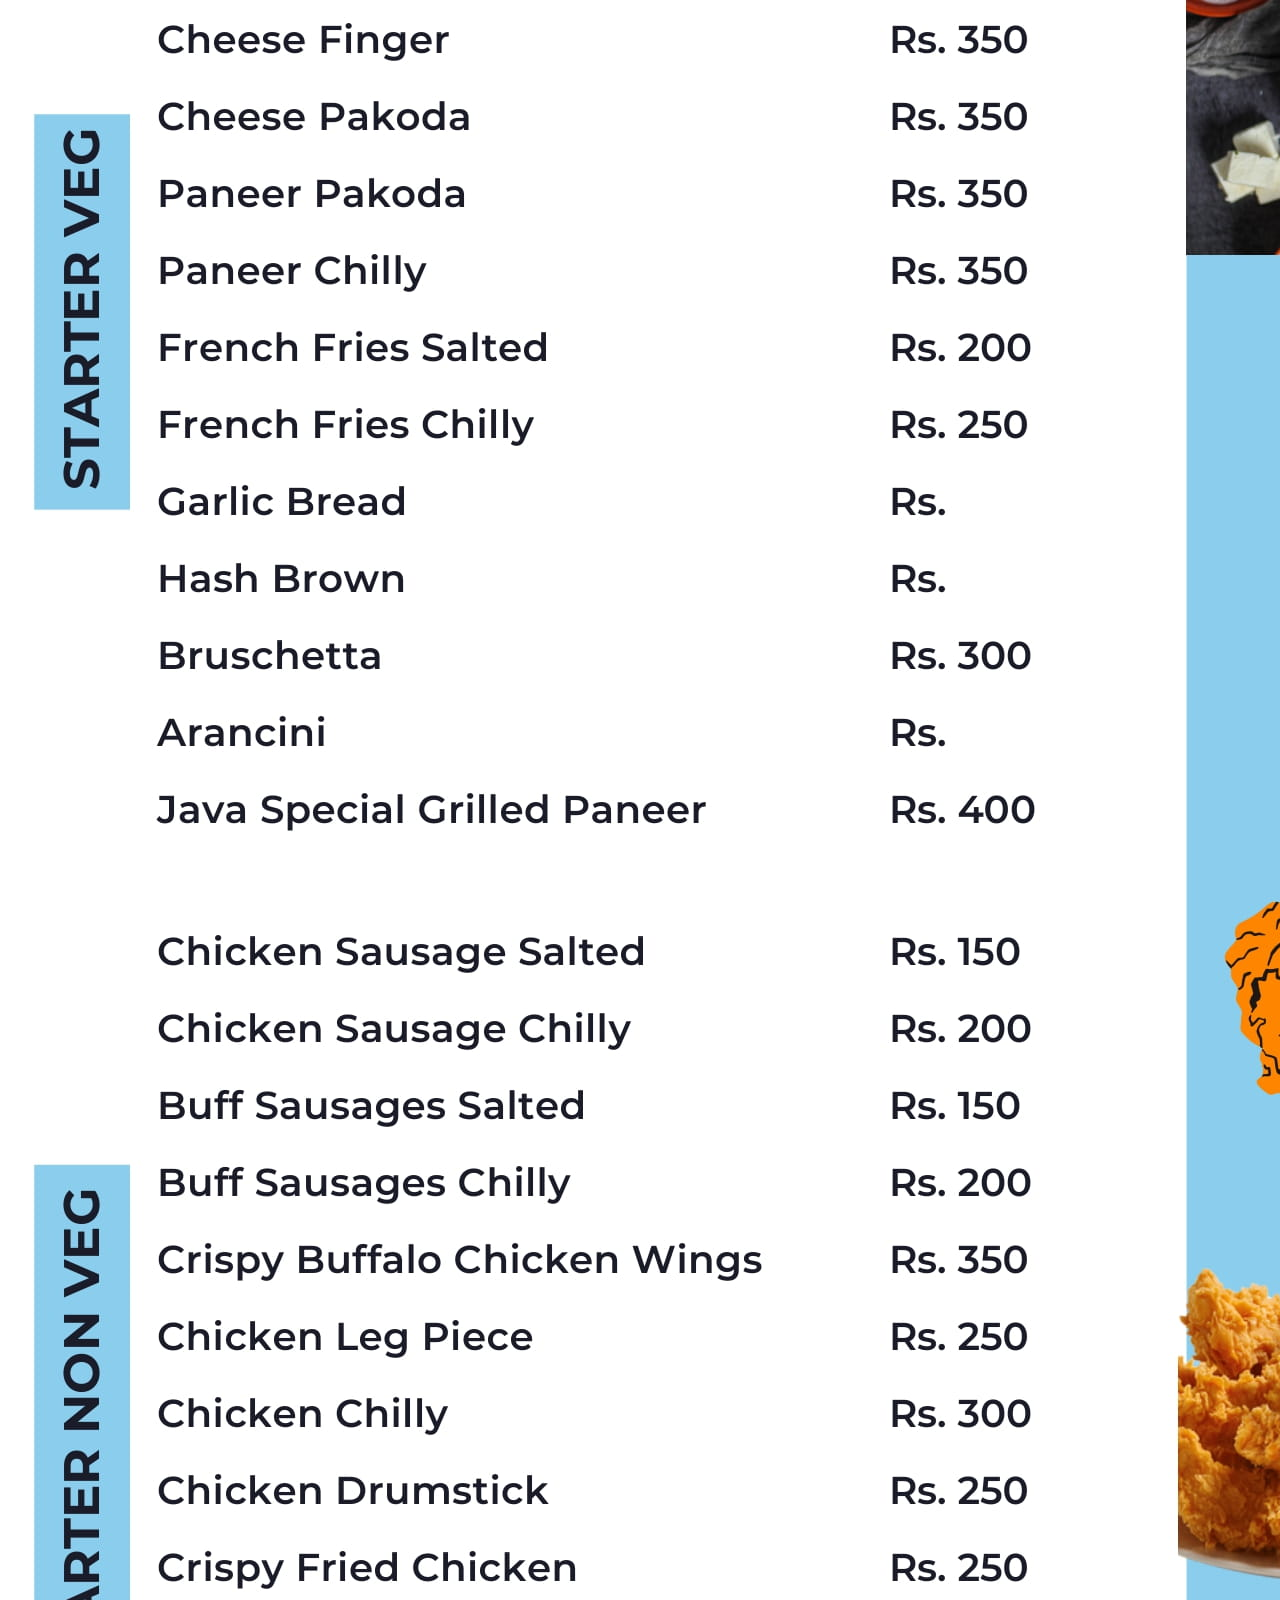
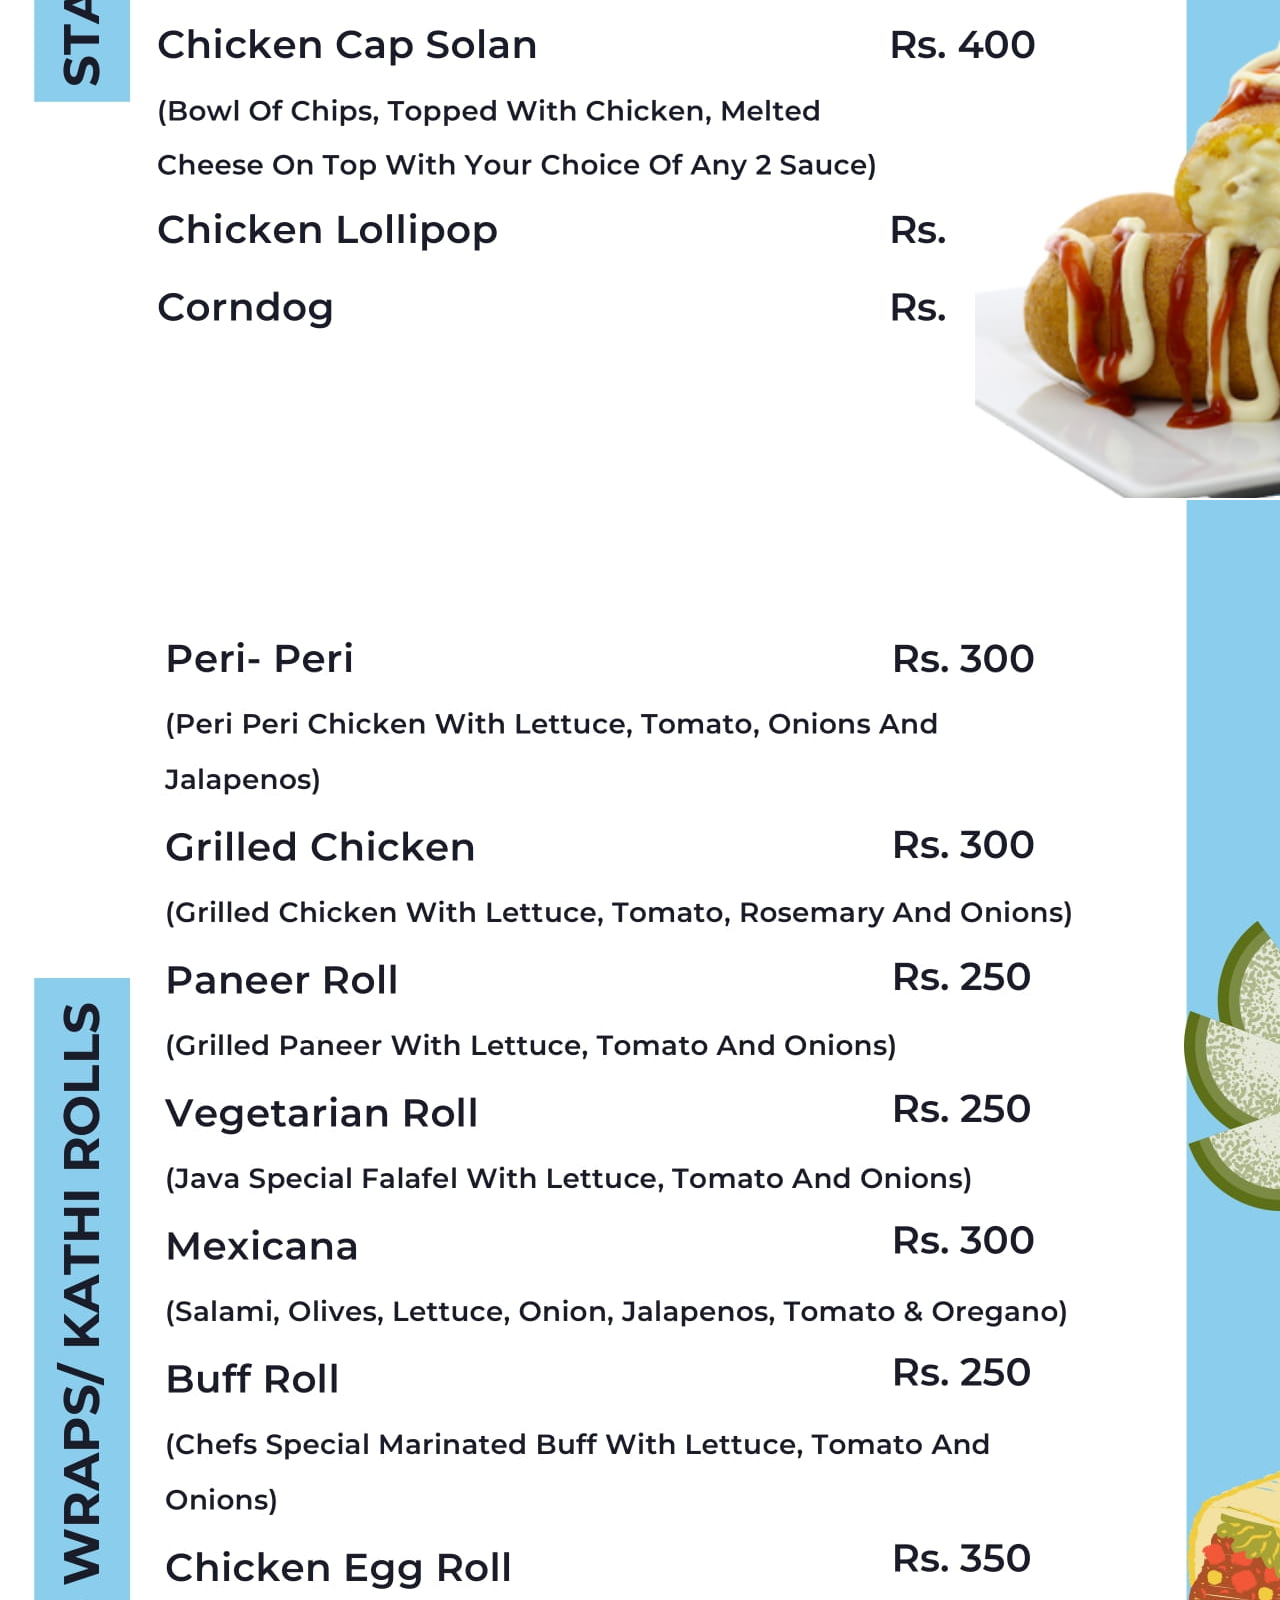
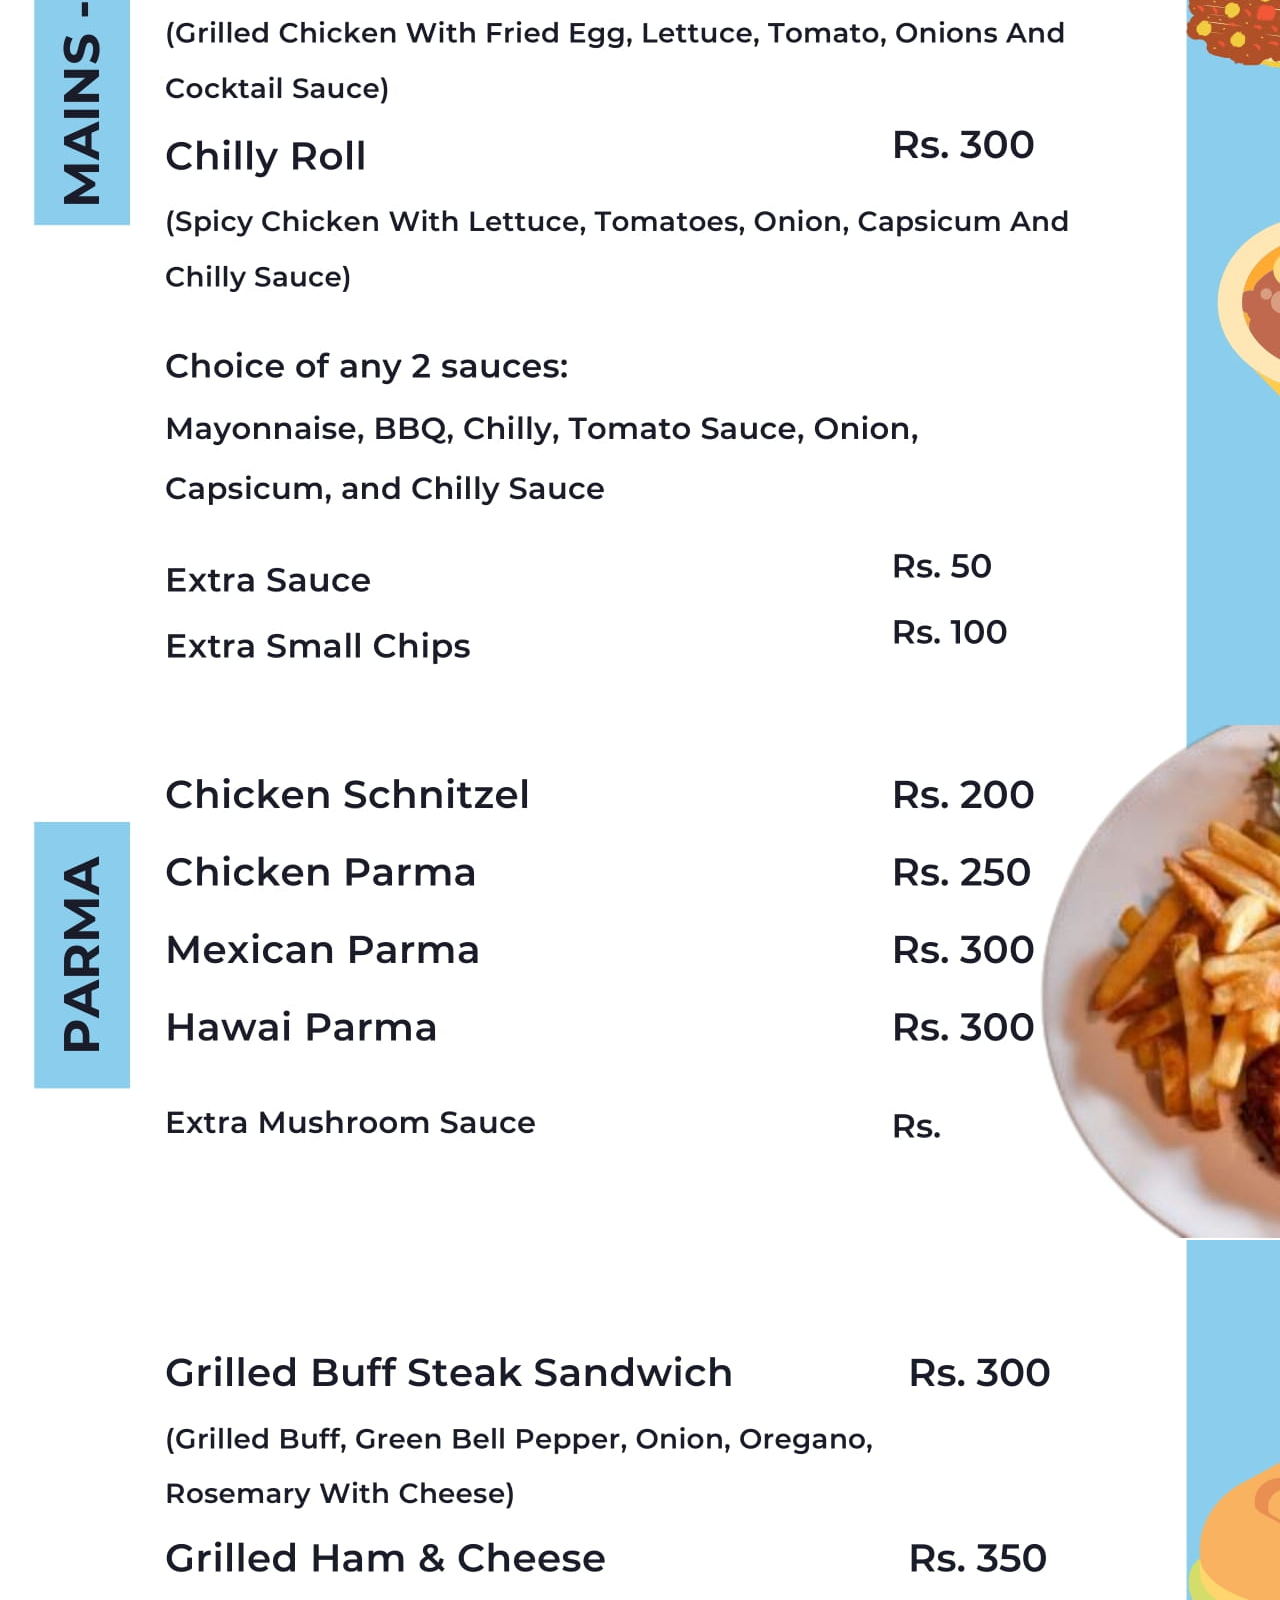
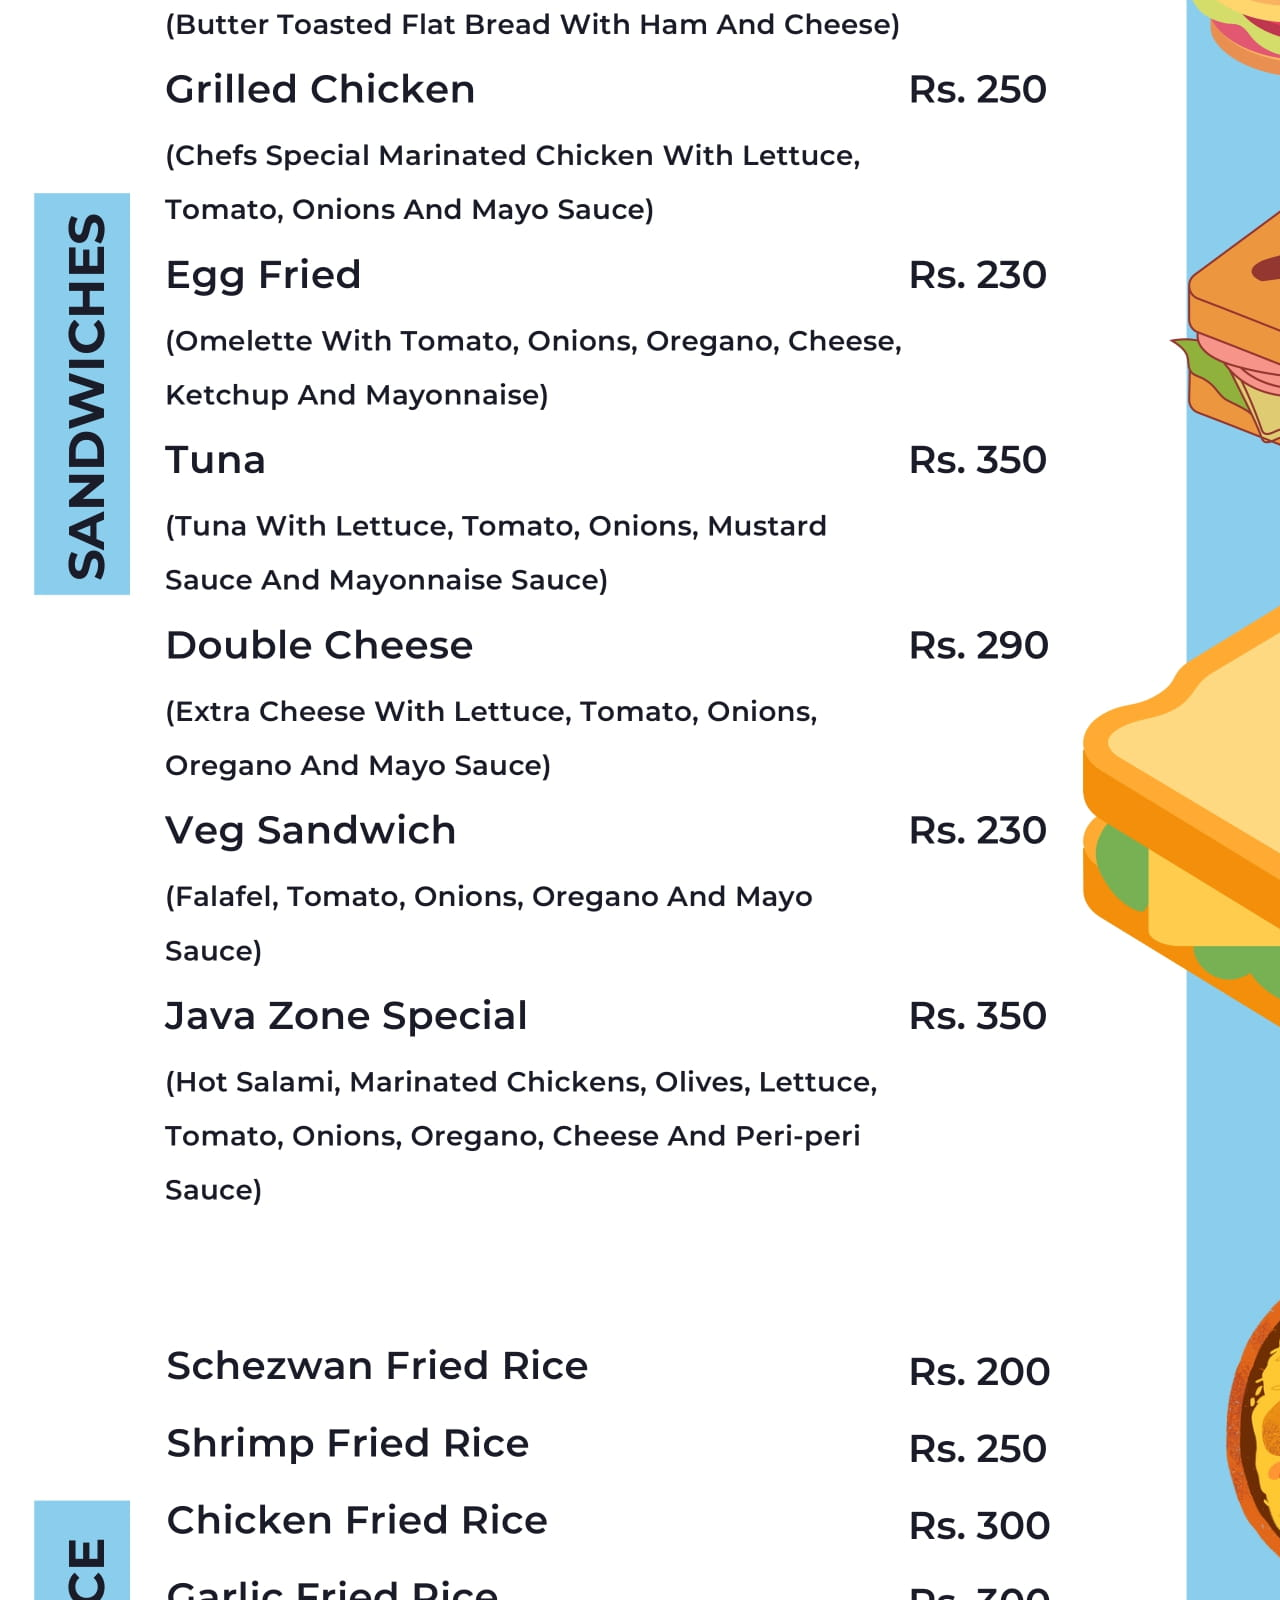
==== commit de9221a8: "menu updation" ====
--- a/menu.html
+++ b/menu.html
@@ -11,11 +11,6 @@
     <script src="https://maxcdn.bootstrapcdn.com/bootstrap/3.4.1/js/bootstrap.min.js"></script>
     <script src="https://cdn.jsdelivr.net/npm/bootstrap@5.2.0/dist/js/bootstrap.bundle.min.js" integrity="sha384-A3rJD856KowSb7dwlZdYEkO39Gagi7vIsF0jrRAoQmDKKtQBHUuLZ9AsSv4jD4Xa" crossorigin="anonymous"></script>
     <link rel="stylesheet" href="https://cdn.jsdelivr.net/npm/bootstrap@5.2.0/dist/css/bootstrap.min.css" integrity="sha384-gH2yIJqKdNHPEq0n4Mqa/HGKIhSkIHeL5AyhkYV8i59U5AR6csBvApHHNl/vI1Bx" crossorigin="anonymous">
-    <script>
-      function clickAlert() {
-        alert("Can't order now. We are still working on it. If you are in a hurry we are open 24 hours for your service at Tridevi Sadak(Infront of Sanchaya Kosh), Thamel.");
-    }
-    </script>
 </head>
 <body>
     <img src="./photo/java menu-01.jpg" class="img-fluid" alt="Responsive image">
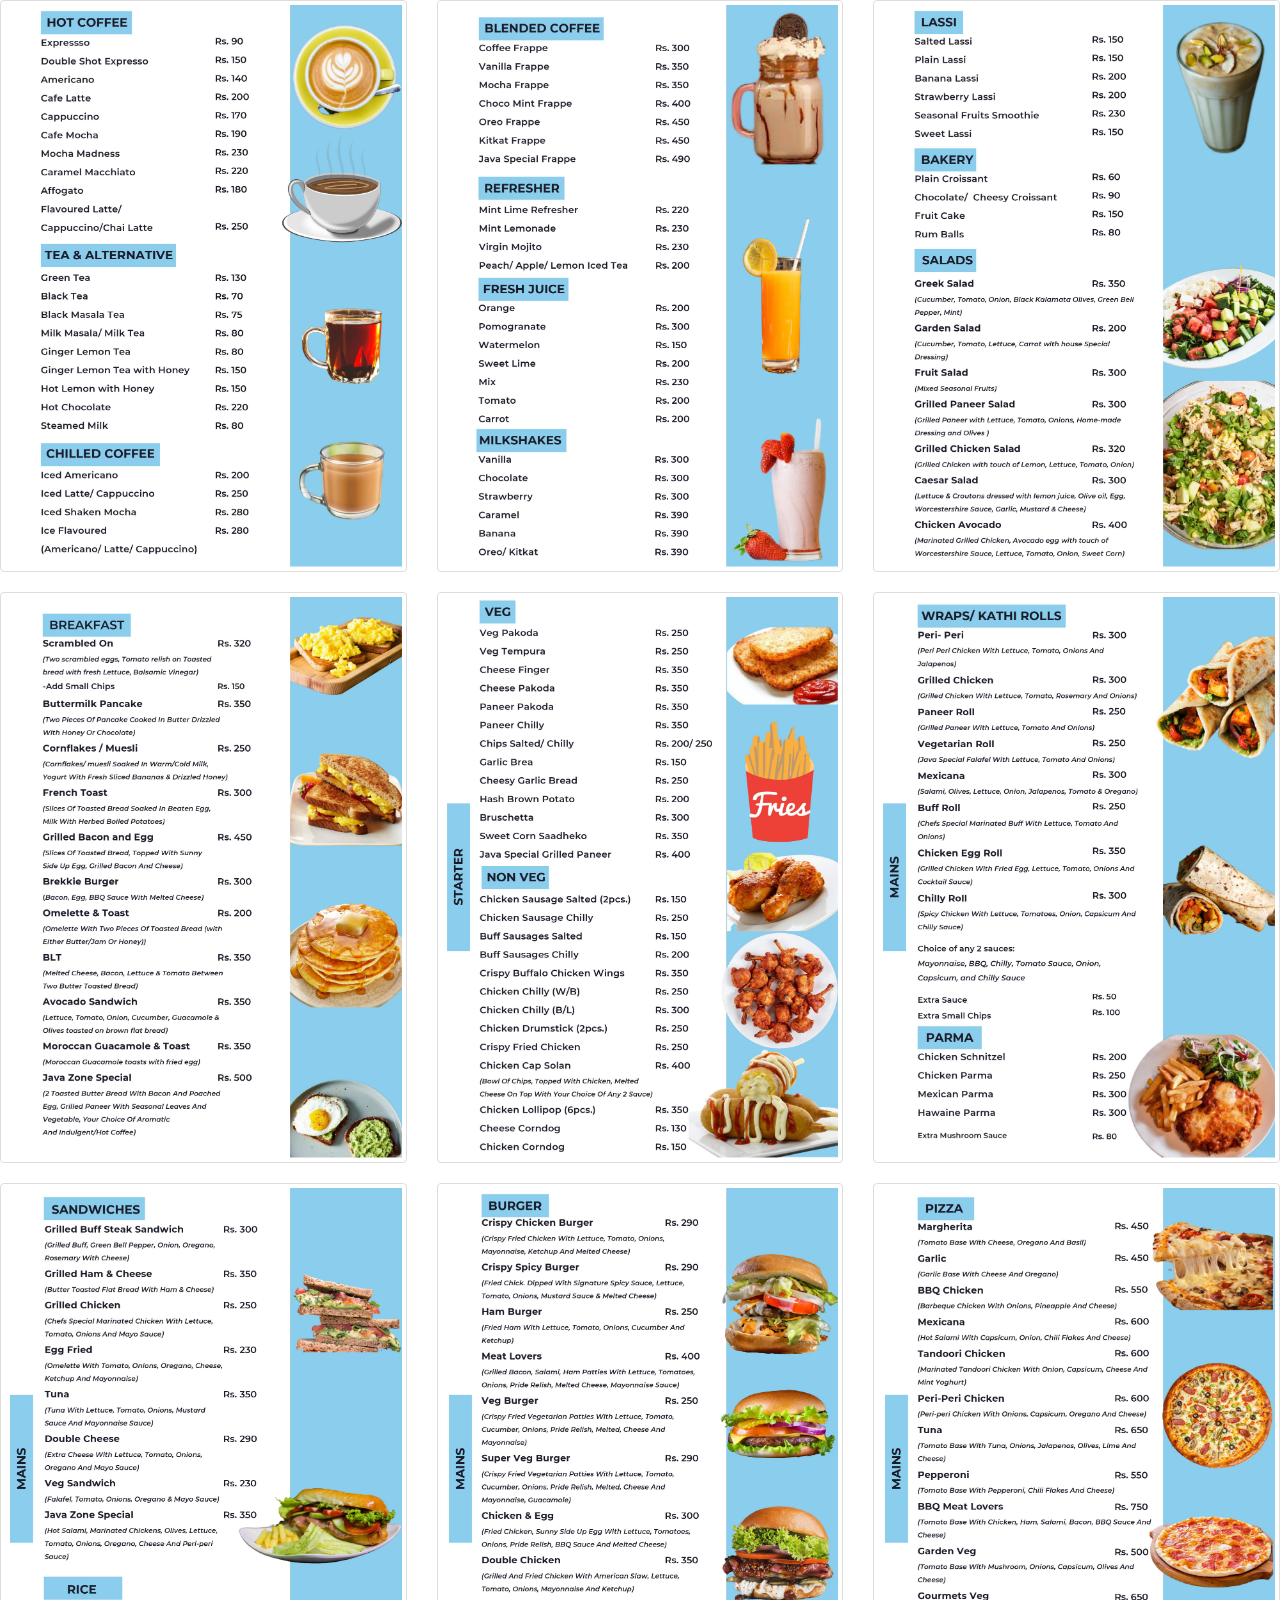
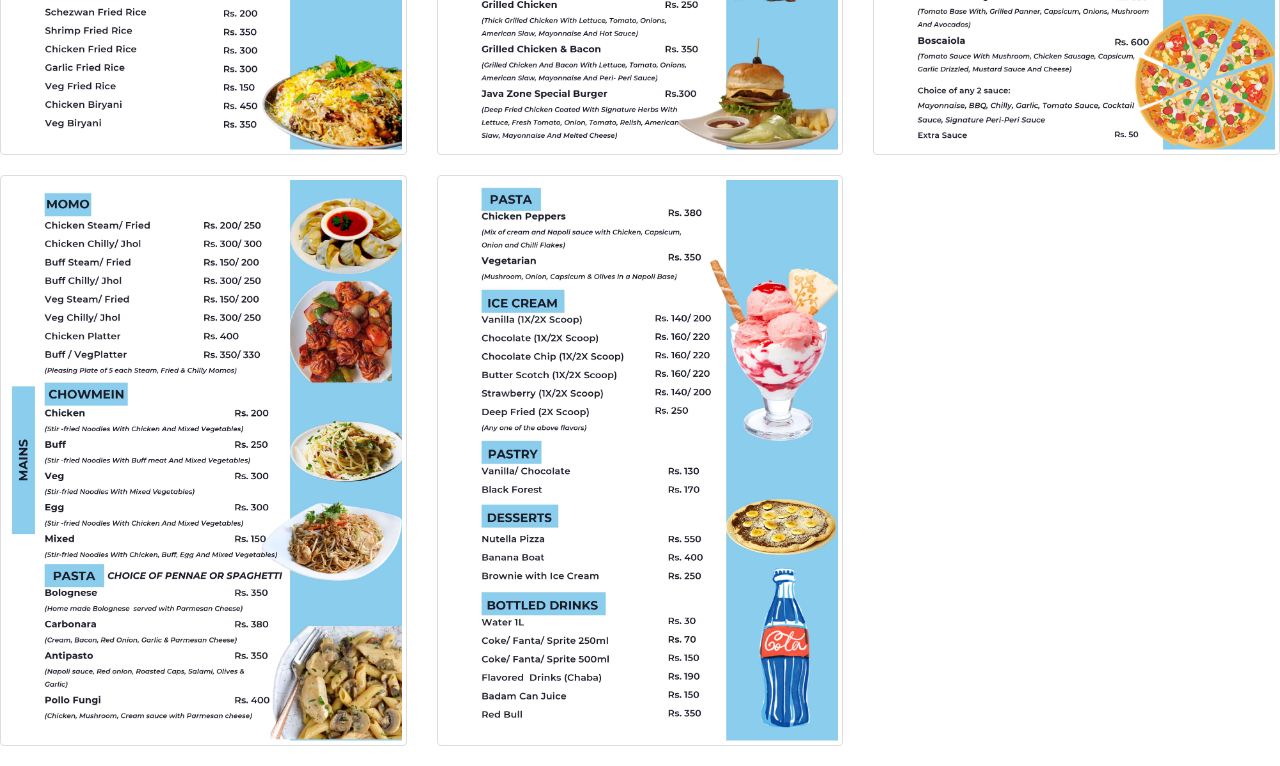
==== commit 54465436: "menus-updated" ====
--- a/menu.html
+++ b/menu.html
@@ -11,18 +11,96 @@
     <script src="https://maxcdn.bootstrapcdn.com/bootstrap/3.4.1/js/bootstrap.min.js"></script>
     <script src="https://cdn.jsdelivr.net/npm/bootstrap@5.2.0/dist/js/bootstrap.bundle.min.js" integrity="sha384-A3rJD856KowSb7dwlZdYEkO39Gagi7vIsF0jrRAoQmDKKtQBHUuLZ9AsSv4jD4Xa" crossorigin="anonymous"></script>
     <link rel="stylesheet" href="https://cdn.jsdelivr.net/npm/bootstrap@5.2.0/dist/css/bootstrap.min.css" integrity="sha384-gH2yIJqKdNHPEq0n4Mqa/HGKIhSkIHeL5AyhkYV8i59U5AR6csBvApHHNl/vI1Bx" crossorigin="anonymous">
+    <script>
+      function clickAlert() {
+        alert("Can't order now. We are still working on it. If you are in a hurry we are open 24 hours for your service at Tridevi Sadak(Infront of Sanchaya Kosh), Thamel.");
+    }
+    </script>
 </head>
 <body>
-    <img src="./photo/java menu-01.jpg" class="img-fluid" alt="Responsive image">
-    <img src="./photo/java menu-02.jpg" class="img-fluid" alt="Responsive image">
-    <img src="./photo/java menu-03.jpg" class="img-fluid" alt="Responsive image">
-    <img src="./photo/java menu-04.jpg" class="img-fluid" alt="Responsive image">
-    <img src="./photo/java menu-05.jpg" class="img-fluid" alt="Responsive image">
-    <img src="./photo/java menu-06.jpg" class="img-fluid" alt="Responsive image">
-    <img src="./photo/java menu-07.jpg" class="img-fluid" alt="Responsive image">
-    <img src="./photo/java menu-08.jpg" class="img-fluid" alt="Responsive image">
-    <img src="./photo/java menu-09.jpg" class="img-fluid" alt="Responsive image">
-    <img src="./photo/java menu-10.jpg" class="img-fluid" alt="Responsive image">
-    <img src="./photo/java menu-11.jpg" class="img-fluid" alt="Responsive image">
-</body>
-</html>+    <div class="row">
+        <div class="col-md-4">
+          <div class="thumbnail">
+            <a href="/images/0002.jpg">
+                <img src="/images/0002.jpg" alt="Lights" style="width:100%">
+            </a>
+        </div>
+      </div>
+      <div class="col-md-4">
+        <div class="thumbnail">
+          <a href="/images/0003.jpg">
+              <img src="/images/0003.jpg" alt="Lights" style="width:100%">
+          </a>
+        </div>
+      </div>
+      <div class="col-md-4">
+        <div class="thumbnail">
+          <a href="/images/0004.jpg">
+              <img src="/images/0004.jpg" alt="Lights" style="width:100%">
+          </a>
+      </div>
+    </div>
+    </div>
+    <div class="row">
+        <div class="col-md-4">
+          <div class="thumbnail">
+            <a href="/images/0005.jpg">
+                <img src="/images/0005.jpg" alt="Lights" style="width:100%">
+            </a>
+        </div>
+      </div>
+      <div class="col-md-4">
+        <div class="thumbnail">
+          <a href="/images/0006.jpg">
+              <img src="/images/0006.jpg" alt="Lights" style="width:100%">
+          </a>
+        </div>
+      </div>
+      <div class="col-md-4">
+        <div class="thumbnail">
+          <a href="/images/0007.jpg">
+              <img src="/images/0007.jpg" alt="Lights" style="width:100%">
+          </a>
+      </div>
+    </div>
+    </div>
+    <div class="row">
+        <div class="col-md-4">
+          <div class="thumbnail">
+            <a href="/images/0008.jpg">
+                <img src="/images/0008.jpg" alt="Lights" style="width:100%">
+            </a>
+        </div>
+      </div>
+      <div class="col-md-4">
+        <div class="thumbnail">
+          <a href="/images/0009.jpg">
+              <img src="/images/0009.jpg" alt="Lights" style="width:100%">
+          </a>
+        </div>
+      </div>
+      <div class="col-md-4">
+        <div class="thumbnail">
+          <a href="/images/0010.jpg">
+              <img src="/images/0010.jpg" alt="Lights" style="width:100%">
+          </a>
+      </div>
+    </div>
+    </div>
+    <div class="row">
+        <div class="col-md-4">
+          <div class="thumbnail">
+            <a href="/images/0011.jpg">
+                <img src="/images/0011.jpg" alt="Lights" style="width:100%">
+            </a>
+        </div>
+      </div>
+      <div class="col-md-4">
+        <div class="thumbnail">
+          <a href="/images/0012.jpg">
+              <img src="/images/0012.jpg" alt="Lights" style="width:100%">
+          </a>
+      </div>
+    </div>
+    </div>
+</body>--- a/styles.css
+++ b/styles.css
@@ -13,3 +13,8 @@
     left: 0;
     min-height: 550px;
 }
+
+.link-to-menu{
+    margin: 20px;
+    padding: 20px;
+}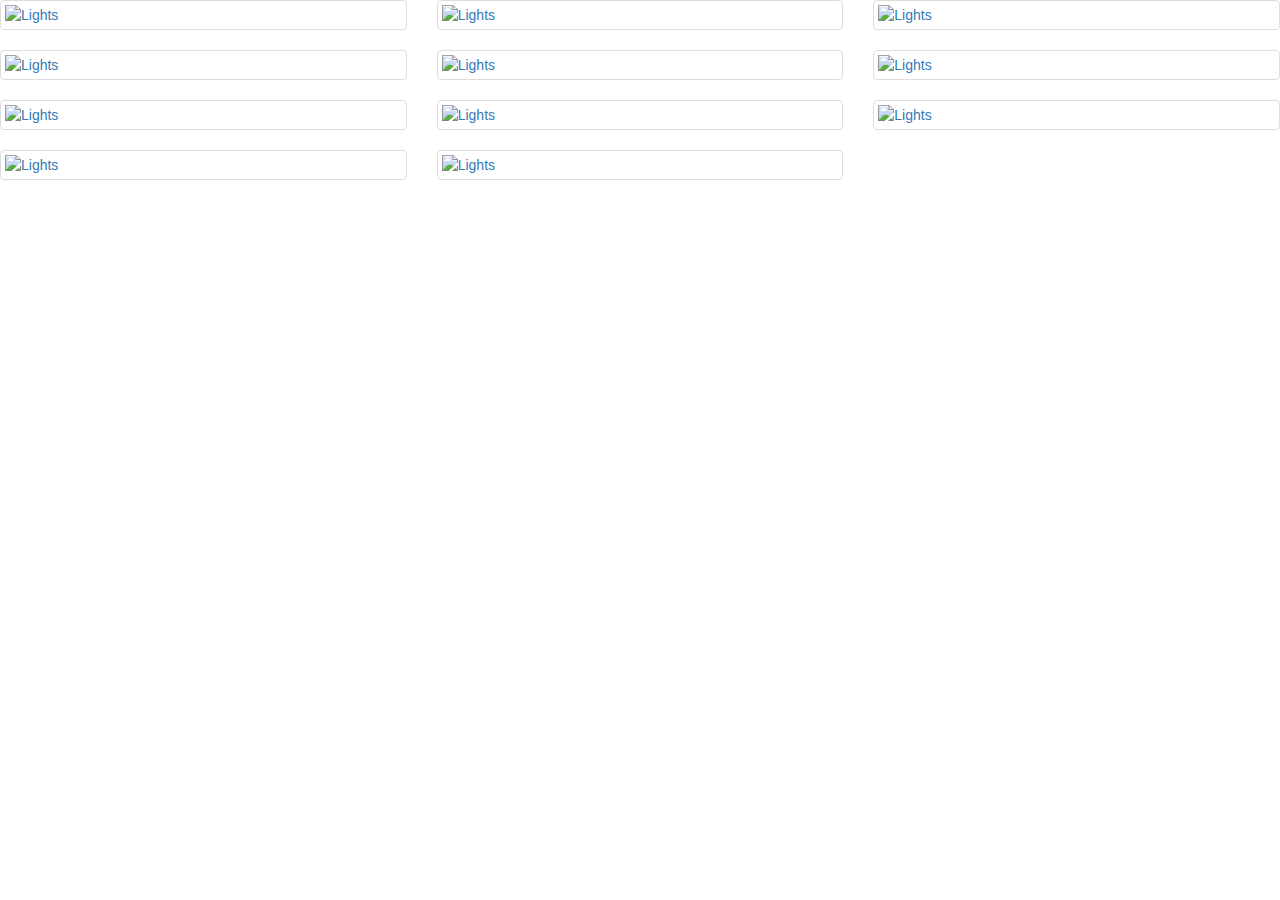
==== commit e6c116e2: "menu updated" ====
--- a/menu.html
+++ b/menu.html
@@ -21,21 +21,21 @@
     <div class="row">
         <div class="col-md-4">
           <div class="thumbnail">
-            <a href="/images/0002.jpg">
+            <a href="/images/2.jpg">
                 <img src="/images/0002.jpg" alt="Lights" style="width:100%">
             </a>
         </div>
       </div>
       <div class="col-md-4">
         <div class="thumbnail">
-          <a href="/images/0003.jpg">
+          <a href="/images/3.jpg">
               <img src="/images/0003.jpg" alt="Lights" style="width:100%">
           </a>
         </div>
       </div>
       <div class="col-md-4">
         <div class="thumbnail">
-          <a href="/images/0004.jpg">
+          <a href="/images/4.jpg">
               <img src="/images/0004.jpg" alt="Lights" style="width:100%">
           </a>
       </div>
@@ -44,21 +44,21 @@
     <div class="row">
         <div class="col-md-4">
           <div class="thumbnail">
-            <a href="/images/0005.jpg">
+            <a href="/images/5.jpg">
                 <img src="/images/0005.jpg" alt="Lights" style="width:100%">
             </a>
         </div>
       </div>
       <div class="col-md-4">
         <div class="thumbnail">
-          <a href="/images/0006.jpg">
+          <a href="/images/6.jpg">
               <img src="/images/0006.jpg" alt="Lights" style="width:100%">
           </a>
         </div>
       </div>
       <div class="col-md-4">
         <div class="thumbnail">
-          <a href="/images/0007.jpg">
+          <a href="/images/7.jpg">
               <img src="/images/0007.jpg" alt="Lights" style="width:100%">
           </a>
       </div>
@@ -67,21 +67,21 @@
     <div class="row">
         <div class="col-md-4">
           <div class="thumbnail">
-            <a href="/images/0008.jpg">
+            <a href="/images/8.jpg">
                 <img src="/images/0008.jpg" alt="Lights" style="width:100%">
             </a>
         </div>
       </div>
       <div class="col-md-4">
         <div class="thumbnail">
-          <a href="/images/0009.jpg">
+          <a href="/images/9.jpg">
               <img src="/images/0009.jpg" alt="Lights" style="width:100%">
           </a>
         </div>
       </div>
       <div class="col-md-4">
         <div class="thumbnail">
-          <a href="/images/0010.jpg">
+          <a href="/images/10.jpg">
               <img src="/images/0010.jpg" alt="Lights" style="width:100%">
           </a>
       </div>
@@ -90,14 +90,14 @@
     <div class="row">
         <div class="col-md-4">
           <div class="thumbnail">
-            <a href="/images/0011.jpg">
+            <a href="/images/11.jpg">
                 <img src="/images/0011.jpg" alt="Lights" style="width:100%">
             </a>
         </div>
       </div>
       <div class="col-md-4">
         <div class="thumbnail">
-          <a href="/images/0012.jpg">
+          <a href="/images/12.jpg">
               <img src="/images/0012.jpg" alt="Lights" style="width:100%">
           </a>
       </div>
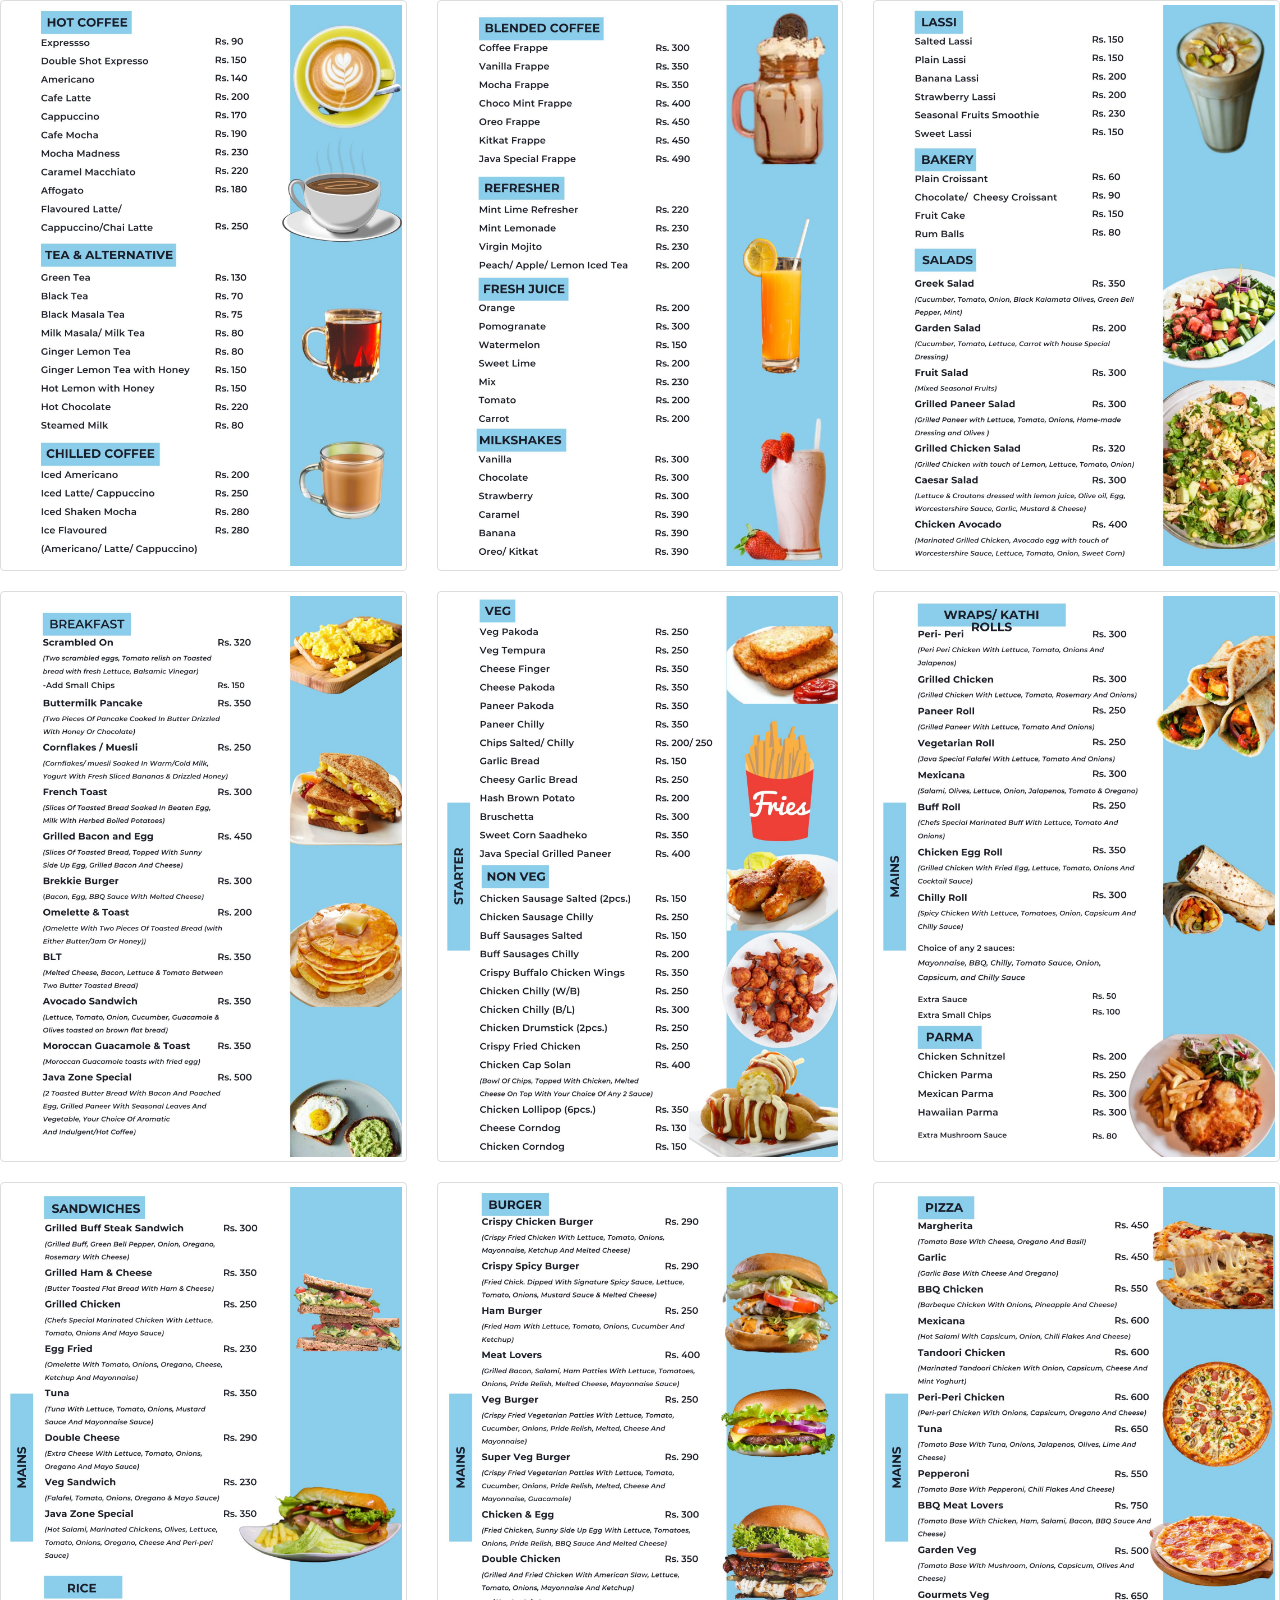
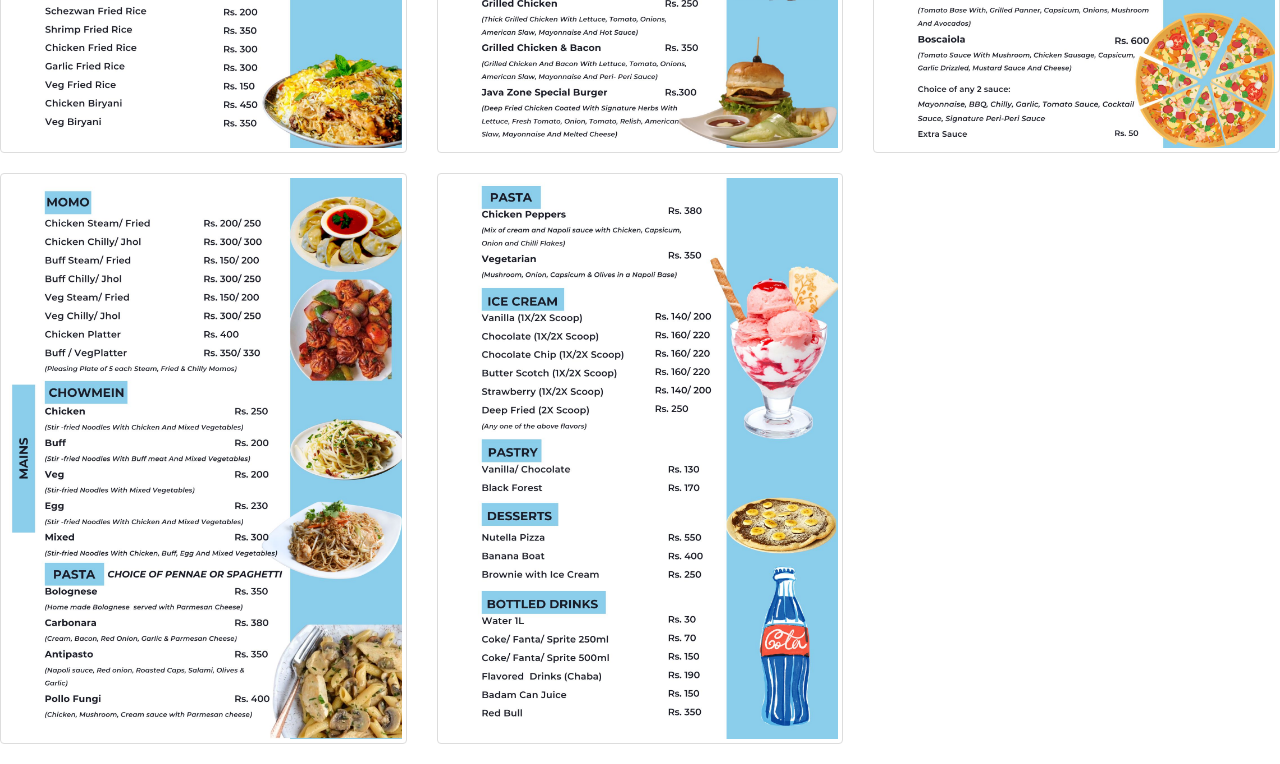
==== commit 41deec43: "menu updated" ====
--- a/menu.html
+++ b/menu.html
@@ -22,21 +22,21 @@
         <div class="col-md-4">
           <div class="thumbnail">
             <a href="/images/2.jpg">
-                <img src="/images/0002.jpg" alt="Lights" style="width:100%">
+                <img src="/images/2.jpg" alt="Lights" style="width:100%">
             </a>
         </div>
       </div>
       <div class="col-md-4">
         <div class="thumbnail">
           <a href="/images/3.jpg">
-              <img src="/images/0003.jpg" alt="Lights" style="width:100%">
+              <img src="/images/3.jpg" alt="Lights" style="width:100%">
           </a>
         </div>
       </div>
       <div class="col-md-4">
         <div class="thumbnail">
           <a href="/images/4.jpg">
-              <img src="/images/0004.jpg" alt="Lights" style="width:100%">
+              <img src="/images/4.jpg" alt="Lights" style="width:100%">
           </a>
       </div>
     </div>
@@ -45,21 +45,21 @@
         <div class="col-md-4">
           <div class="thumbnail">
             <a href="/images/5.jpg">
-                <img src="/images/0005.jpg" alt="Lights" style="width:100%">
+                <img src="/images/5.jpg" alt="Lights" style="width:100%">
             </a>
         </div>
       </div>
       <div class="col-md-4">
         <div class="thumbnail">
           <a href="/images/6.jpg">
-              <img src="/images/0006.jpg" alt="Lights" style="width:100%">
+              <img src="/images/6.jpg" alt="Lights" style="width:100%">
           </a>
         </div>
       </div>
       <div class="col-md-4">
         <div class="thumbnail">
           <a href="/images/7.jpg">
-              <img src="/images/0007.jpg" alt="Lights" style="width:100%">
+              <img src="/images/7.jpg" alt="Lights" style="width:100%">
           </a>
       </div>
     </div>
@@ -68,21 +68,21 @@
         <div class="col-md-4">
           <div class="thumbnail">
             <a href="/images/8.jpg">
-                <img src="/images/0008.jpg" alt="Lights" style="width:100%">
+                <img src="/images/8.jpg" alt="Lights" style="width:100%">
             </a>
         </div>
       </div>
       <div class="col-md-4">
         <div class="thumbnail">
           <a href="/images/9.jpg">
-              <img src="/images/0009.jpg" alt="Lights" style="width:100%">
+              <img src="/images/9.jpg" alt="Lights" style="width:100%">
           </a>
         </div>
       </div>
       <div class="col-md-4">
         <div class="thumbnail">
           <a href="/images/10.jpg">
-              <img src="/images/0010.jpg" alt="Lights" style="width:100%">
+              <img src="/images/10.jpg" alt="Lights" style="width:100%">
           </a>
       </div>
     </div>
@@ -91,14 +91,14 @@
         <div class="col-md-4">
           <div class="thumbnail">
             <a href="/images/11.jpg">
-                <img src="/images/0011.jpg" alt="Lights" style="width:100%">
+                <img src="/images/11.jpg" alt="Lights" style="width:100%">
             </a>
         </div>
       </div>
       <div class="col-md-4">
         <div class="thumbnail">
           <a href="/images/12.jpg">
-              <img src="/images/0012.jpg" alt="Lights" style="width:100%">
+              <img src="/images/12.jpg" alt="Lights" style="width:100%">
           </a>
       </div>
     </div>
